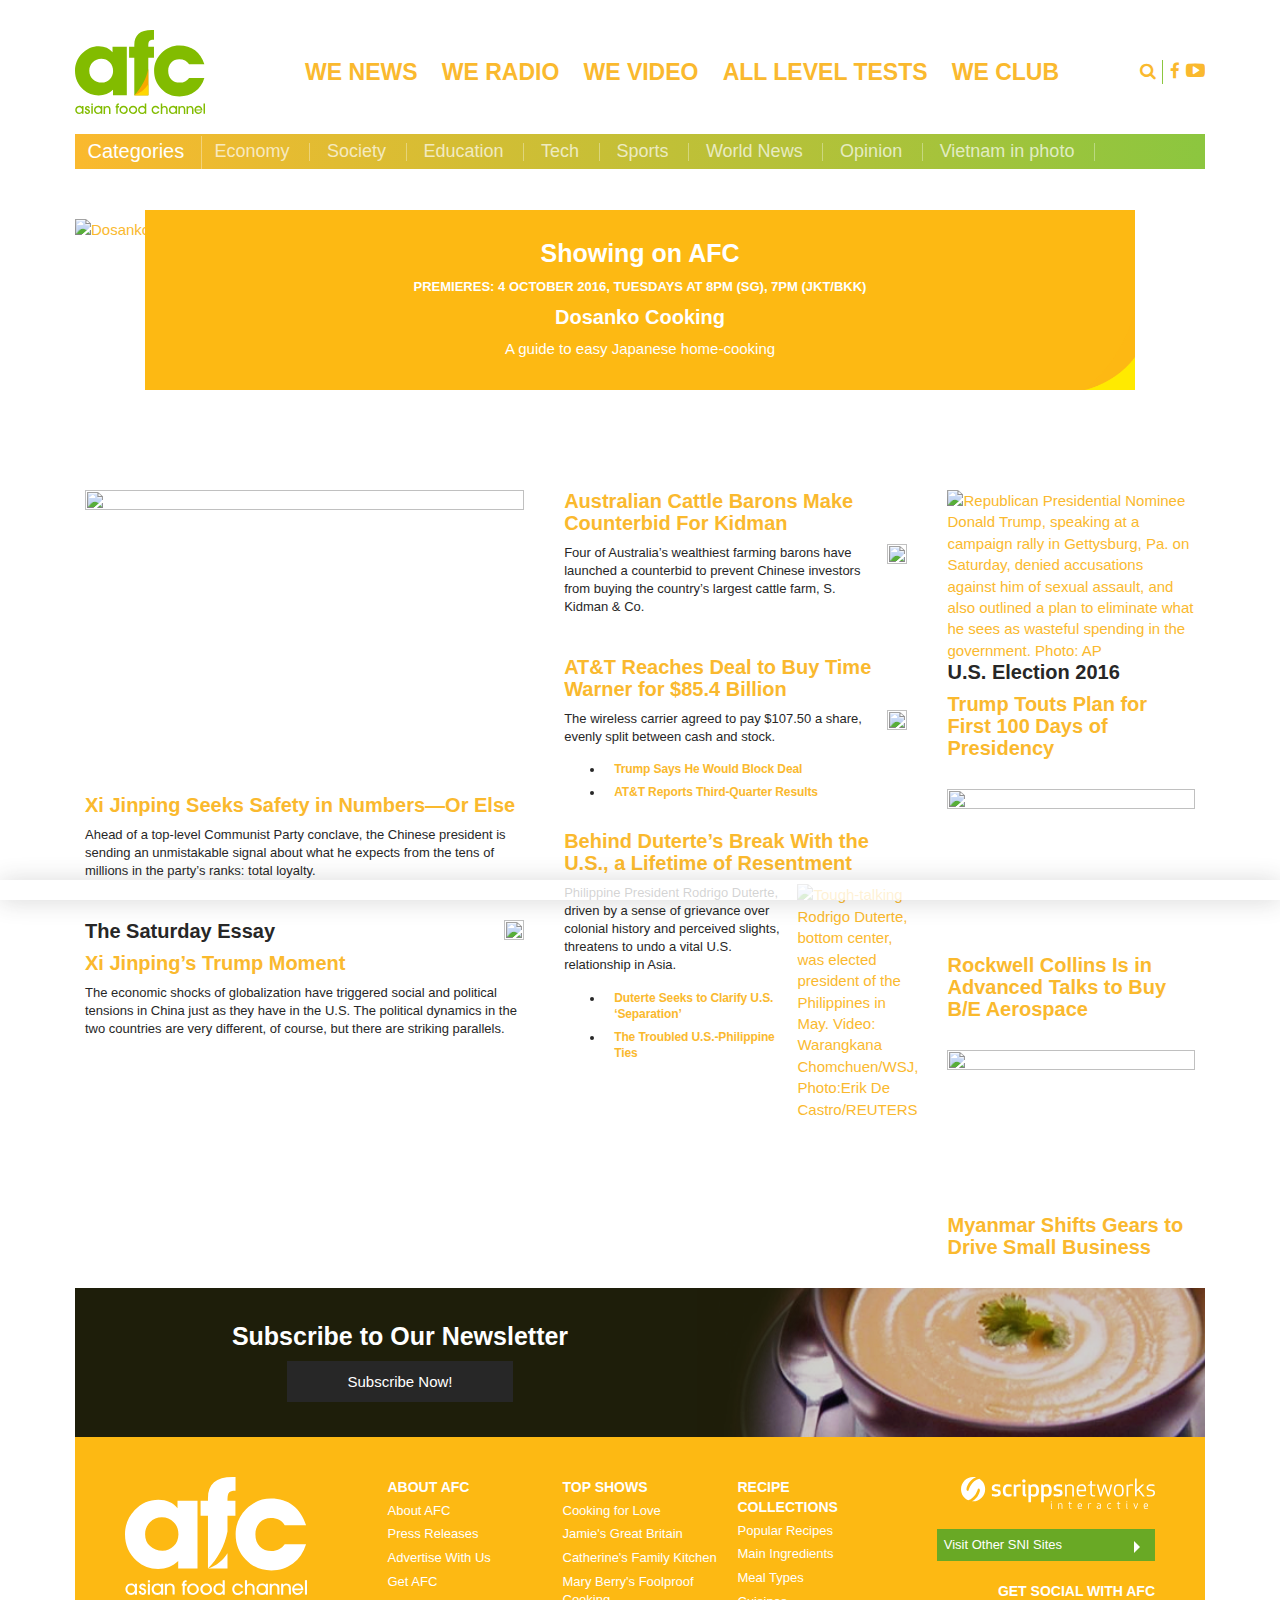
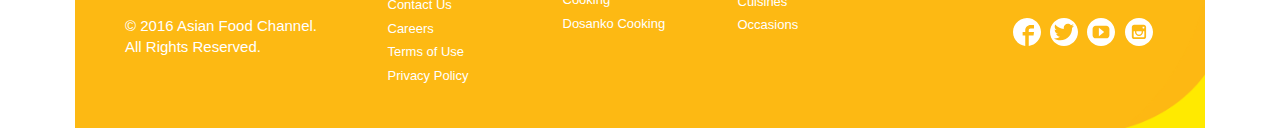
==== news.html @ f84f8cd7 "init" ====
<!DOCTYPE html>
<html lang="en">

<head>
	<meta charset="utf-8">
	<meta http-equiv="X-UA-Compatible" content="IE=edge">
	<meta name="viewport" content="width=device-width, initial-scale=1">
	<meta http-equiv="content-type" content="text/html; charset=UTF-8" />
	<title>Welcome to Asian Food Channel</title>
	<meta name="description" content="The Asian Food Channel (AFC) is the premier and leading food and lifestyle broadcaster based in the heart of Asia. As the first food TV channel to broadcast pan-regionally in Asia, AFC provides a healthy mix of both Eastern and Western content in a variety of formats all day!" />
	<meta name="generator" content="concrete5 - 5.7.5.2" />
	<script type="text/javascript">
	var CCM_DISPATCHER_FILENAME = '/index.php';
	var CCM_CID = 1;
	var CCM_EDIT_MODE = false;
	var CCM_ARRANGE_MODE = false;
	var CCM_IMAGE_PATH = "/concrete/images";
	var CCM_TOOLS_PATH = "/index.php/tools/required";
	var CCM_APPLICATION_URL = "http://www.asianfoodchannel.com";
	var CCM_REL = "";
	</script>
	<link rel="shortcut icon" href="http://www.asianfoodchannel.com/application/files/6114/4522/8223/afc-128x1282x.png" type="image/x-icon" />
	<link rel="icon" href="http://www.asianfoodchannel.com/application/files/6114/4522/8223/afc-128x1282x.png" type="image/x-icon" />
	<link rel="apple-touch-icon" href="http://www.asianfoodchannel.com/application/files/6114/4522/8223/afc-128x1282x.png" />
	<meta name="msapplication-TileImage" content="http://www.asianfoodchannel.com/application/files/2714/4522/8261/afc-128x128.png" />
	<meta property="og:title" content="Welcome to Asian Food Channel" />
	<meta property="og:site_name" content="Asian Food Channel" />
	<meta property="og:image" content="http://www.asianfoodchannel.com/application/files/2414/4617/8969/afc-collage.jpg" />
	<meta property="og:image:width" content="1800" />
	<meta property="og:image:height" content="1005" />
	<meta property="og:url" content="http://www.asianfoodchannel.com" />
	<meta property="og:description" content="The Asian Food Channel (AFC) is the premier and leading food and lifestyle broadcaster based in the heart of Asia. As the first food TV channel to broadcast pan-regionally in Asia, AFC provides a healthy mix of both Eastern and Western content in a variety of formats all day!" />
	<meta property="og:locale" content="en_US" />
	<meta property="og:type" content="website" />
	<meta name="twitter:card" content="summary_large_image" />
	<meta name="twitter:site" content="@AsianFoodCh" />
	<meta name="twitter:title" content="Welcome to Asian Food Channel" />
	<meta name="twitter:description" content="The Asian Food Channel (AFC) is the premier and leading food and lifestyle broadcaster based in the heart of Asia. As the first food TV channel to broadcast pan-regionally in Asia, AFC provides a healthy mix of both Eastern and Western content in a variety of formats all day!" />
	<meta name="twitter:image" content="http://www.asianfoodchannel.com/application/files/2414/4617/8969/afc-collage.jpg" />
	<link href="css/font-awesome.min.css" rel="stylesheet" type="text/css" media="all">
	<script type="text/javascript" src="js/jquery.js"></script>
	<!--[if lt IE 9]><script type="text/javascript" src="/concrete/js/ie/html5-shiv.js"></script><![endif]-->
	<!--[if lt IE 9]><script type="text/javascript" src="/concrete/js/ie/respond.js"></script><![endif]-->
	
	<link href="css/bootstrap.min.css" rel="stylesheet">
	<link href="css/main.css" media="screen" rel="stylesheet">
	<link href="css/media.css" media="screen" rel="stylesheet">
	<!--
<link href="/application/themes/afc_fresh/css/print.css" media="print" rel="stylesheet">
-->
	<link href="css/jquery.mCustomScrollbar.min.css" rel="stylesheet">
	<link type="text/css" rel="stylesheet" href="css/font-face.css" />
	<link rel="alternate" type="application/rss+xml" title="Shows on Asian Food Channel" href="http://www.asianfoodchannel.com/feeds/shows" />
	<link rel="alternate" type="application/rss+xml" title="Chefs/Hosts on Asian Food Channel" href="http://www.asianfoodchannel.com/feeds/chefs" />
	<link rel="alternate" type="application/rss+xml" title="Latest Videos on Asian Food Channel" href="http://www.asianfoodchannel.com/feeds/videos" />
	<link rel="alternate" type="application/rss+xml" title="Popular Recipes on Asian Food Channel" href="http://www.asianfoodchannel.com/feeds/recipes" />
	<script>
	document.createElement("picture");
	</script>
	<script src="js/picturefill.min.js" async></script>
	<!--[if lt IE 9]>
<script src="https://oss.maxcdn.com/html5shiv/3.7.2/html5shiv.min.js"></script>
<script src="https://oss.maxcdn.com/respond/1.4.2/respond.min.js"></script>
<![endif]-->
</head>

<body class="">
	<div class="ccm-page page-template-home">
		<header class="afc-header">
			<nav class="afc-menu">
				<div class="search-mobile"> <a href="#" data-toggle="modal" data-target="#myModal"><i class="fa fa-search visible-xs-block visible-sm-block"></i></a> </div>
				<div class="logo float-position">
					<a href="home.html"><img src="img/afc-logo.svg" class="img-responsive" alt="Asian Food Channel">
					</a>
				</div>
				<div class="nav-icon"> <span></span> <span></span> <span></span> <span></span> </div>
				<ul class="afc-menu-items">
					<li> <a href="news.html" class="">WE News</a> </li>
					<li> <a href="http://www.asianfoodchannel.com/chefs" class="">WE Radio</a> </li>
					<li> <a href="http://www.asianfoodchannel.com/recipes" class="">WE Video</a> </li>
					<li> <a href="http://www.asianfoodchannel.com/tv-guide" class="">All Level Tests</a> </li>
					<li> <a href="http://www.asianfoodchannel.com/videos" class="">WE Club</a> </li>
					<li>
						<ul class="afc-menu-social">
							<li class="hidden-xs hidden-sm"> <a href="#" data-toggle="modal" data-target="#myModal" data-track-event-category="Search" data-track-event-action="Open" data-track-event-label="Home"><i class="fa fa-search"></i></a> </li>
							<li> <a href="https://www.facebook.com/AsianFoodChannel" target="_blank" data-track-event-category="Social" data-track-event-action="Click" data-track-event-label="AFC Facebook"><i class="fa fa-facebook"></i></a>
							</li>
							<li> <a href="http://www.youtube.com/user/asianfoodchannel/" target="_blank" data-track-event-category="Social" data-track-event-action="Click" data-track-event-label="AFC YouTube"><i class="fa fa-youtube-play"></i></a> </li>
						</ul>
					</li>
				</ul>
			</nav>
		</header>

		<section class="container site-content">
			<div class="home__markets-bar">
	<div class="markets-bar" data-tracker-events="click">
		<div class="markets-bar-title"> <span>Categories</span> </div>
		<div class="markets-bar-marquee">
			<div class="markets-bar-collection">
				<div class="markets-bar-item">
					<div class="markets-bar-story">
						<a class="markets-bar-item__link" href="http://www.bloomberg.com/news/articles/2016-10-24/asia-stocks-drop-after-best-weekly-gain-in-month-before-earnings"> <span class="markets-bar-item__headline">Economy</span> </a>
					</div>
				</div>
				<div class="markets-bar-item">
					<div class="markets-bar-story">
						<a class="markets-bar-item__link" href="http://www.bloomberg.com/news/articles/2016-10-24/euro-near-seven-month-low-versus-dollar-on-policy-divergence-bet"> <span class="markets-bar-item__headline">Society</span> </a>
					</div>
				</div>
				<div class="markets-bar-item">
					<div class="markets-bar-story">
						<a class="markets-bar-item__link" href="http://www.bloomberg.com/news/articles/2016-10-23/oil-holds-above-50-as-iraq-signals-break-from-opec-output-plan"> <span class="markets-bar-item__headline">Education</span> </a>
					</div>
				</div>
				<div class="markets-bar-item">
					<div class="markets-bar-story">
						<a class="markets-bar-item__link" href="http://www.bloomberg.com/news/articles/2016-10-23/saudi-stocks-advance-third-day-to-lead-most-gulf-markets-higher"> <span class="markets-bar-item__headline">Tech</span> </a>
					</div>
				</div>
				<div class="markets-bar-item">
					<div class="markets-bar-story">
						<a class="markets-bar-item__link" href="http://www.bloomberg.com/news/articles/2016-10-21/global-yield-curves-flatten-as-bofa-says-wager-on-more-to-come"> <span class="markets-bar-item__headline">Sports</span> </a>
					</div>
				</div>
				<div class="markets-bar-item">
					<div class="markets-bar-story">
						<a class="markets-bar-item__link" href="http://www.bloomberg.com/news/articles/2016-10-21/canada-stocks-rise-for-fifth-day-as-energy-rally-persists"> <span class="markets-bar-item__headline">World News</span> </a>
					</div>
				</div>
				<div class="markets-bar-item">
					<div class="markets-bar-story">
						<a class="markets-bar-item__link" href="http://www.bloomberg.com/news/articles/2016-10-21/brazil-real-joins-emerging-market-slide-as-traders-look-to-fed"> <span class="markets-bar-item__headline">Opinion</span> </a>
					</div>
				</div>
				<div class="markets-bar-item">
					<div class="markets-bar-story">
						<a class="markets-bar-item__link" href="http://www.bloomberg.com/news/articles/2016-10-24/asia-stocks-drop-after-best-weekly-gain-in-month-before-earnings"> <span class="markets-bar-item__headline">Vietnam in photo</span> </a>
					</div>
				</div>
			</div>
		</div>
	</div>
</div>
			<section class="hero spacer">
		        <div class="row">
		            <div class="col-xs-12">
		                <div class="hero-img ">
		                    <a href="/shows/dosanko-cooking">
		                        <picture>
			                        <!--[if IE 9]><video style='display: none;'><![endif]-->
			                        <source srcset="http://www.asianfoodchannel.com/application/files/thumbnails/hero_large/4214/7513/0304/tn-shows-dosaniko-cooking.jpg" media="(min-width: 1200px)" class="img-responsive" alt="Dosanko Cooking">
			                        <source srcset="http://www.asianfoodchannel.com/application/files/thumbnails/hero_medium/4214/7513/0304/tn-shows-dosaniko-cooking.jpg" media="(min-width: 768px)" class="img-responsive" alt="Dosanko Cooking">
			                        <source srcset="http://www.asianfoodchannel.com/application/files/thumbnails/hero_small/4214/7513/0304/tn-shows-dosaniko-cooking.jpg" class="img-responsive" alt="Dosanko Cooking">
			                        <!--[if IE 9]></video><![endif]-->
		                        	<img src="http://www.asianfoodchannel.com/application/files/thumbnails/hero_small/4214/7513/0304/tn-shows-dosaniko-cooking.jpg" alt="Dosanko Cooking" class="img-responsive">
		                        </picture>
		                    </a>
		                </div>
		            </div>
		            <div class="col-xs-12 hero-desc">
		                <a href="/shows/dosanko-cooking">
		                    <div class="hero-box tn-content">
		                        <h1>Showing on AFC</h1>
		                        <p class="subtitle">Premieres: 4 October 2016, Tuesdays at 8pm (SG), 7pm (JKT/BKK)</p>
		                        <p class="title">Dosanko Cooking</p>
		                        <p class="short-desc">A guide to easy Japanese home-cooking</p>
		                    </div>
		                </a>
		            </div>
		        </div>
		    </section>

			<!-- From Wall Street News -->
			<section class="wsj-list lead-story space-bottom">
				<div class="cb-row row">
					<div class="cb-col border-right col-md-5 col-sm-6 col-xs-12">
						<div class="wsj-card clearfix media-first no-flow no-subhed">
							<div class="right wsj-card-feature full wsj-card-media Image">
								<div class="wsj-image wsj-card-media-item" itemscope="" itemtype="http://schema.org/ImageObject">
									<meta itemprop="contentUrl" content="https://si.wsj.net/public/resources/images/BN-QK217_1023cp_E_20161023053907.jpg">
									<meta itemprop="caption description">
									<div class="ResponsiveMedia dj-sg">
										<a class="wsj-image-link responsive-media-child" href="http://www.wsj.com/articles/chinas-xi-jinping-seeks-safety-in-numbersor-else-1477218068"><img class="wsj-img-content" width="359" height="239" src="https://si.wsj.net/public/resources/images/BN-QK217_1023cp_E_20161023053907.jpg">
										</a>
									</div>
								</div>
							</div>
							<div class="wsj-card-body clearfix no-flow">
								<h3 class="wsj-headline dj-sg wsj-card-feature heading-1 locked" itemprop="name"><a class="wsj-headline-link" href="http://www.wsj.com/articles/chinas-xi-jinping-seeks-safety-in-numbersor-else-1477218068">Xi Jinping Seeks Safety in Numbers—Or Else</a></h3>
								<p class="wsj-summary dj-sg wsj-card-feature" itemprop="description"><span>Ahead of a top-level Communist Party conclave, the Chinese president is sending an unmistakable signal about what he expects from the tens of millions in the party’s ranks: total loyalty.</span>
								</p>
							</div>
						</div>
						<div class="wsj-card clearfix media-first media-flow no-subhed">
							<div class="right wsj-card-feature wsj-card-media Image" style="max-width:110px;">
								<div class="wsj-image wsj-card-media-item" itemscope="" itemtype="http://schema.org/ImageObject">
									<meta itemprop="contentUrl" content="https://si.wsj.net/public/resources/images/BN-QJ465_donggu_Z120_20161020135846.jpg">
									<meta itemprop="caption description">
									<div class="ResponsiveMedia dj-sg bottomInView topInView">
										<a class="wsj-image-link responsive-media-child" href="http://www.wsj.com/articles/xi-jinpings-trump-moment-1477056486"><img class="wsj-img-content" width="120" height="80" src="https://si.wsj.net/public/resources/images/BN-QJ465_donggu_Z120_20161020135846.jpg">
										</a>
									</div>
								</div>
							</div>
							<div class="wsj-card-body clearfix">
								<h4 class="wsj-flashline dj-sg wsj-card-feature page_one" itemprop="articleSection">The Saturday Essay</h4>
								<h3 class="wsj-headline dj-sg wsj-card-feature heading-3 unlocked" itemprop="name"><a class="wsj-headline-link" href="http://www.wsj.com/articles/xi-jinpings-trump-moment-1477056486">Xi Jinping’s Trump Moment</a></h3>
								<p class="wsj-summary dj-sg wsj-card-feature" itemprop="description"><span>The economic shocks of globalization have triggered social and political tensions in China just as they have in the U.S. The political dynamics in the two countries are very different, of course, but there are striking parallels.</span><span class="spacer"> </span><span class="stats"></span>
								</p>
							</div>
						</div>
					</div>
					<div class="cb-col border-right col-md-4 col-sm-6 col-xs-12">
						<div class="wsj-card clearfix media-not-first media-flow no-subhed">
							<h3 class="wsj-headline dj-sg wsj-card-feature heading-3 unlocked" itemprop="name"><a class="wsj-headline-link" href="http://www.wsj.com/articles/australian-cattle-barons-make-counterbid-for-kidman-1477209591">Australian Cattle Barons Make Counterbid For Kidman</a></h3>
							<div class="right wsj-card-feature wsj-card-media Image" style="max-width:110px;">
								<div class="wsj-image wsj-card-media-item" itemscope="" itemtype="http://schema.org/ImageObject">
									<meta itemprop="contentUrl" content="https://si.wsj.net/public/resources/images/BN-QK215_1023au_Z120_20161023035206.jpg">
									<meta itemprop="caption description">
									<div class="ResponsiveMedia dj-sg">
										<a class="wsj-image-link responsive-media-child" href="http://www.wsj.com/articles/australian-cattle-barons-make-counterbid-for-kidman-1477209591"><img class="wsj-img-content" width="120" height="80" src="https://si.wsj.net/public/resources/images/BN-QK215_1023au_Z120_20161023035206.jpg">
										</a>
									</div>
								</div>
							</div>
							<div class="wsj-card-body clearfix">
								<p class="wsj-summary dj-sg wsj-card-feature" itemprop="description"><span>Four of Australia’s wealthiest farming barons have launched a counterbid to prevent Chinese investors from buying the country’s largest cattle farm, S. Kidman &amp; Co.</span>
								</p>
							</div>
						</div>
						<div class="wsj-card clearfix media-not-first media-flow no-subhed">
							<h3 class="wsj-headline dj-sg wsj-card-feature heading-3 unlocked" itemprop="name"><a class="wsj-headline-link" href="http://www.wsj.com/articles/at-t-reaches-deal-to-buy-time-warner-for-more-than-80-billion-1477157084">AT&amp;T Reaches Deal to Buy Time Warner for $85.4 Billion</a></h3>
							<div class="right wsj-card-feature wsj-card-media Image" style="max-width:110px;">
								<div class="wsj-image wsj-card-media-item" itemscope="" itemtype="http://schema.org/ImageObject">
									<meta itemprop="contentUrl" content="https://si.wsj.net/public/resources/images/BN-QK128_APPLET_Z120_20161021180155.jpg">
									<meta itemprop="caption description">
									<div class="ResponsiveMedia dj-sg">
										<a class="wsj-image-link responsive-media-child" href="http://www.wsj.com/articles/at-t-reaches-deal-to-buy-time-warner-for-more-than-80-billion-1477157084"><img class="wsj-img-content" width="120" height="80" src="https://si.wsj.net/public/resources/images/BN-QK128_APPLET_Z120_20161021180155.jpg">
										</a>
									</div>
								</div>
							</div>
							<div class="wsj-card-body clearfix">
								<p class="wsj-summary dj-sg wsj-card-feature" itemprop="description"><span>The wireless carrier agreed to pay $107.50 a share, evenly split between cash and stock.</span><span class="spacer"> </span><span class="stats"></span>
								</p>
								<ul class="wsj-bullets dj-sg wsj-card-feature" itemprop="articleSection">
									<li class="wsj-bullet-item icon none"><span> </span><a href="http://www.wsj.com/articles/trump-says-he-would-block-at-t-time-warner-deal-1477162214?tesla=y" target=""><span> </span><strong class="tag-strong"><span>Trump Says He Would Block Deal</span></strong><span> </span></a><span> </span>
									</li>
									<li class="wsj-bullet-item icon none"><span> </span><strong class="tag-strong"><span> </span><a href="http://www.wsj.com/articles/at-t-reports-drop-in-wireless-phone-customers-1477189411" target=""><span>AT&amp;T Reports Third-Quarter Results</span></a><span> </span></strong><span> </span>
									</li>
								</ul>
							</div>
						</div>
						<div class="wsj-card clearfix media-not-first media-flow no-subhed">
							<h3 class="wsj-headline dj-sg wsj-card-feature heading-3 unlocked" itemprop="name"><a class="wsj-headline-link" href="http://www.wsj.com/articles/behind-philippine-leaders-break-with-the-u-s-a-lifetime-of-resentment-1477061118">Behind Duterte’s Break With the U.S., a Lifetime of Resentment</a></h3>
							<div class="right wsj-card-feature wsj-card-media Video" style="max-width:110px;">
								<div class="wsj-image wsj-card-media-item" itemscope="" itemtype="http://schema.org/ImageObject">
									<meta itemprop="contentUrl" content="http://m.wsj.net/video/20161021/102116duterte1/102116duterte1_115x65.jpg">
									<meta itemprop="caption description" content="Tough-talking Rodrigo Duterte, bottom center, was elected president of the Philippines in May. Video: Warangkana Chomchuen/WSJ, Photo:Erik De Castro/REUTERS">
									<div class="ResponsiveMedia dj-sg bottomInView topInView">
										<a class="wsj-image-link responsive-media-child" href="http://www.wsj.com/articles/behind-philippine-leaders-break-with-the-u-s-a-lifetime-of-resentment-1477061118"><img class="wsj-img-content" width="115" height="65" src="http://m.wsj.net/video/20161021/102116duterte1/102116duterte1_115x65.jpg" alt="Tough-talking Rodrigo Duterte, bottom center, was elected president of the Philippines in May. Video: Warangkana Chomchuen/WSJ, Photo:Erik De Castro/REUTERS">
										</a>
									</div>
								</div>
							</div>
							<div class="wsj-card-body clearfix">
								<p class="wsj-summary dj-sg wsj-card-feature" itemprop="description"><span>Philippine President Rodrigo Duterte, driven by a sense of grievance over colonial history and perceived slights, threatens to undo a vital U.S. relationship in Asia.</span><span class="spacer"> </span><span class="stats"></span>
								</p>
								<ul class="wsj-bullets dj-sg wsj-card-feature" itemprop="articleSection">
									<li class="wsj-bullet-item icon none"><span> </span><a href="http://www.wsj.com/articles/philippine-leaders-call-for-separation-from-u-s-sows-confusion-1477053639" target=""><span> </span><strong class="tag-strong"><span>Duterte Seeks to Clarify U.S. ‘Separation’</span></strong><span> </span></a><span> </span>
									</li>
									<li class="wsj-bullet-item icon none"><span> </span><strong class="tag-strong"><span> </span><a href="http://www.wsj.com/articles/the-fraught-ties-between-the-u-s-and-the-philippines-a-timeline-1477082767?tesla=y" target=""><span>The Troubled U.S.-Philippine Ties</span></a><span> </span></strong><span> </span>
									</li>
								</ul>
							</div>
						</div>
					</div>
					<div class="cb-col col-md-3 col-sm-12 col-xs-12">
						<div class="row">
							<div class="wsj-card clearfix media-first no-flow no-summary no-subhed col-md-12 col-sm-4 col-xs-12">
								<div class="row">
									<div class="wsj-card-feature wsj-card-media Video col-xs-6 col-sm-12">
										<div class="wsj-image wsj-card-media-item" itemscope="" itemtype="http://schema.org/ImageObject">
											<meta itemprop="contentUrl" content="http://m.wsj.net/video/20161022/102216trump/102216trump_640x360.jpg">
											<meta itemprop="caption description" content="Republican Presidential Nominee Donald Trump, speaking at a campaign rally in Gettysburg, Pa. on Saturday, denied accusations against him of sexual assault, and also outlined a plan to eliminate what he sees as wasteful spending in the government. Photo: AP">
											<div class="ResponsiveMedia dj-sg">
												<a class="wsj-image-link responsive-media-child" href="http://www.wsj.com/articles/trump-touts-first-100-days-plan-for-presidency-1477157650"><img class="wsj-img-content" width="640" height="360" src="http://m.wsj.net/video/20161022/102216trump/102216trump_640x360.jpg" alt="Republican Presidential Nominee Donald Trump, speaking at a campaign rally in Gettysburg, Pa. on Saturday, denied accusations against him of sexual assault, and also outlined a plan to eliminate what he sees as wasteful spending in the government. Photo: AP">
												</a>
											</div>
										</div>
									</div>
									<div class="wsj-card-body clearfix no-flow col-xs-6 col-sm-12">
										<h4 class="wsj-flashline dj-sg wsj-card-feature politics" itemprop="articleSection">U.S. Election 2016</h4>
										<h3 class="wsj-headline dj-sg wsj-card-feature heading-4 locked" itemprop="name"><a class="wsj-headline-link" href="http://www.wsj.com/articles/trump-touts-first-100-days-plan-for-presidency-1477157650">Trump Touts Plan for First 100 Days of Presidency</a></h3>
									</div>
								</div>
							</div>
							<div class="wsj-card clearfix media-first no-flow no-summary no-subhed col-md-12 col-sm-4 col-xs-12">
								<div class="row">
									<div class="wsj-card-feature wsj-card-media Image col-xs-6 col-sm-12">
										<div class="wsj-image wsj-card-media-item" itemscope="" itemtype="http://schema.org/ImageObject">
											<meta itemprop="contentUrl" content="https://si.wsj.net/public/resources/images/BN-QK207_1022ro_D_20161022201502.jpg">
											<meta itemprop="caption description">
											<div class="ResponsiveMedia dj-sg">
												<a class="wsj-image-link responsive-media-child" href="http://www.wsj.com/articles/rockwell-collins-in-advanced-talks-to-buy-b-e-aerospace-1477182914"><img class="wsj-img-content" width="262" height="174" src="https://si.wsj.net/public/resources/images/BN-QK207_1022ro_D_20161022201502.jpg">
												</a>
											</div>
										</div>
									</div>
									<div class="wsj-card-body clearfix no-flow col-xs-6 col-sm-12">
										<h3 class="wsj-headline dj-sg wsj-card-feature heading-4 unlocked" itemprop="name"><a class="wsj-headline-link" href="http://www.wsj.com/articles/rockwell-collins-in-advanced-talks-to-buy-b-e-aerospace-1477182914">Rockwell Collins Is in Advanced Talks to Buy B/E Aerospace</a></h3>
									</div>
								</div>
							</div>
							<div class="wsj-card clearfix media-first no-flow no-summary no-subhed col-md-12 col-sm-4 col-xs-12">
								<div class="row">
									<div class="wsj-card-feature wsj-card-media Image col-xs-6 col-sm-12">
										<div class="wsj-image wsj-card-media-item" itemscope="" itemtype="http://schema.org/ImageObject">
											<meta itemprop="contentUrl" content="https://si.wsj.net/public/resources/images/BN-QK173_myanec_D_20161022070618.jpg">
											<meta itemprop="caption description">
											<div class="ResponsiveMedia dj-sg bottomInView topInView">
												<a class="wsj-image-link responsive-media-child" href="http://www.wsj.com/articles/myanmar-shifts-gears-to-drive-growth-in-small-business-1477137691"><img class="wsj-img-content" width="262" height="174" src="https://si.wsj.net/public/resources/images/BN-QK173_myanec_D_20161022070618.jpg">
												</a>
											</div>
										</div>
									</div>
									<div class="wsj-card-body clearfix no-flow col-xs-6 col-sm-12">
										<h3 class="wsj-headline dj-sg wsj-card-feature heading-4 locked" itemprop="name"><a class="wsj-headline-link" href="http://www.wsj.com/articles/myanmar-shifts-gears-to-drive-growth-in-small-business-1477137691">Myanmar Shifts Gears to Drive Small Business</a></h3>
									</div>
								</div>
							</div>
						</div>
					</div>
				</div>
			</section>

			<div class="clearfix"></div>

			<section class="site-footer">
				<div class="leader">
					<div id="HTMLBlock1163" class="HTMLBlock">
						<!-- /167226088/AFC_Footer_Leaderboard -->
						<div align="center">
							<div id="div-gpt-ad-1444810196626-0">
							</div>
						</div>
					</div>
				</div>
				<div class="newsletter">
					<a href="http://www.asianfoodchannel.com/newsletter">
						<div class="newsletter-content text-center">
							<h1>Subscribe to Our Newsletter</h1>
							<p class="box-link-newsletter">Subscribe Now!</p>
						</div>
					</a>
				</div>
				<div class="footer-box">
					<div class="row">
						<div class="col-xs-12 col-sm-6 col-md-3 afc-logo-mobile">
							<a href="http://www.asianfoodchannel.com/"><img src="img/afc-logo-white.svg" class="logo-resize">
							</a>
							<p class="hidden-xs hidden-sm">© 2016 Asian Food Channel.
								<br/>All Rights Reserved.</p>
						</div>
						<div class="col-xs-12 col-sm-6 col-md-3 col-md-push-6 text-right hidden-xs"> <img src="img/sni-logo-white.svg" class="sni-logo-resize">
							<div id="dd" class="wrapper-dropdown pull-right" tabindex="1">Visit Other SNI Sites
								<ul class="dropdown">
									<li><a href="http://www.foodnetworkasia.com" target="_blank">Food Network Asia</a>
									</li>
									<li><a href="http://www.hgtv.asia" target="_blank">HGTV Asia</a>
									</li>
									<li><a href="http://www.travelchanneltv.asia" target="_blank">Travel Channel Asia</a>
									</li>
								</ul>
							</div>
							<div class="clearfix"></div>
							<div class="get-social hidden-xs hidden-sm">
								<p class="title">Get Social With AFC</p>
								<ul class="afc-footer-social">
									<li>
										<a href="https://www.facebook.com/AsianFoodChannel" target="_blank"><img src="img/facebook.svg" alt="Facebook" class="social-icon">
										</a>
									</li>
									<li>
										<a href="https://twitter.com/AsianFoodCh" target="_blank"><img src="img/twitter.svg" alt="Twitter" class="social-icon">
										</a>
									</li>
									<li>
										<a href="http://www.youtube.com/user/asianfoodchannel/" target="_blank"><img src="img/youtube.svg" alt="YouTube" class="social-icon">
										</a>
									</li>
									<li>
										<a href="http://instagram.com/asianfoodchannel" target="_blank"><img src="img/instagram.svg" alt="Instagram" class="social-icon">
										</a>
									</li>
								</ul>
							</div>
						</div>
						<div class="col-xs-12 col-sm-12 col-md-6 col-md-pull-3 hidden-xs hidden-sm">
							<div class="row sitemap">
								<div class="col-xs-12 col-sm-4">
									<ul>
										<li class="title">About AFC</li>
										<li><a href="http://www.asianfoodchannel.com/about-us">About AFC</a>
										</li>
										<li><a href="http://www.asianfoodchannel.com/press-releases">Press Releases</a>
										</li>
										<li><a href="http://www.asianfoodchannel.com/advertise-with-us">Advertise With Us</a>
										</li>
										<li><a href="http://www.asianfoodchannel.com/get-afc">Get AFC</a>
										</li>
										<li><a href="http://www.asianfoodchannel.com/contact-us">Contact Us</a>
										</li>
										<li><a href="http://www.asianfoodchannel.com/careers">Careers</a>
										</li>
										<li><a href="http://www.asianfoodchannel.com/terms-of-use">Terms of Use</a>
										</li>
										<li><a href="http://www.asianfoodchannel.com/privacy-policy">Privacy Policy</a>
										</li>
									</ul>
								</div>
								<div class="col-xs-12 col-sm-4">
									<ul>
										<li class="title">Top Shows</li>
										<li> <a href="/shows/cooking-for-love">Cooking for Love</a> </li>
										<li> <a href="/shows/jamies-great-britain">Jamie's Great Britain</a> </li>
										<li> <a href="/shows/catherines-family-kitchen">Catherine's Family Kitchen</a> </li>
										<li> <a href="/shows/mary-berrys-foolproof-cooking">Mary Berry's Foolproof Cooking</a> </li>
										<li> <a href="/shows/dosanko-cooking">Dosanko Cooking</a> </li>
									</ul>
								</div>
								<div class="col-xs-12 col-sm-4">
									<ul>
										<li class="title">Recipe Collections</li>
										<li> <a href="/recipes/collections/popular">Popular Recipes</a> </li>
										<li> <a href="/recipes/collections/ingredients">Main Ingredients</a> </li>
										<li> <a href="/recipes/collections/courses">Meal Types</a> </li>
										<li> <a href="/recipes/collections/cuisines">Cuisines</a> </li>
										<li> <a href="/recipes/collections/occasions">Occasions</a> </li>
									</ul>
								</div>
							</div>
						</div>
					</div>
					<!-- Footer Content Tablet Mobile -->
					<div class="row visible-xs-block visible-sm-block">
						<div class="col-xs-12 text-center mobile"> <a href="http://www.asianfoodchannel.com/about-us">About AFC</a> | <a href="http://www.asianfoodchannel.com/press-releases">Press Releases</a> | <a href="http://www.asianfoodchannel.com/advertise-with-us">Advertise With Us</a> | <a href="http://www.asianfoodchannel.com/get-afc">Get AFC</a> | <a href="http://www.asianfoodchannel.com/contact-us">Contact Us</a> | <a href="http://www.asianfoodchannel.com/careers">Careers</a> | <a href="http://www.asianfoodchannel.com/terms-of-use">Terms of Use</a> | <a href="http://www.asianfoodchannel.com/privacy-policy">Privacy Policy</a> </div>
						<div class="col-xs-12 text-center hidden-sm"> <img src="img/sni-logo-white.svg" class="sni-logo-resize">
							<div id="ddd" class="wrapper-dropdown" tabindex="1">Visit Other SNI Sites
								<ul class="dropdown">
									<li><a href="http://www.foodnetworkasia.com" target="_blank">Food Network Asia</a>
									</li>
									<li><a href="http://www.hgtv.asia" target="_blank">HGTV Asia</a>
									</li>
									<li><a href="http://www.travelchanneltv.asia" target="_blank">Travel Channel Asia</a>
									</li>
								</ul>
							</div>
						</div>
						<div class="col-xs-12 text-center">
							<div class="get-social tablet">
								<p class="title">Get Social With AFC</p>
								<ul class="afc-footer-social">
									<li>
										<a href="https://www.facebook.com/AsianFoodChannel" target="_blank"><img src="img/facebook.svg" alt="Facebook" class="social-icon">
										</a>
									</li>
									<li>
										<a href="https://twitter.com/AsianFoodCh" target="_blank"><img src="img/twitter.svg" alt="Twitter" class="social-icon">
										</a>
									</li>
									<li>
										<a href="http://www.youtube.com/user/asianfoodchannel/" target="_blank"><img src="img/youtube.svg" alt="YouTube" class="social-icon">
										</a>
									</li>
									<li>
										<a href="http://instagram.com/asianfoodchannel" target="_blank"><img src="img/instagram.svg" alt="Instagram" class="social-icon">
										</a>
									</li>
								</ul>
							</div>
						</div>
						<div class="col-xs-12 text-center">
							<p class="tablet-copyright">© 2016 Asian Food Channel.
								<br/>All Rights Reserved.</p>
						</div>
					</div>
				</div>
			</section>
		</section>
		<section class="overlay-banner">
			<div id="HTMLBlock3272" class="HTMLBlock">
				<!-- /167226088/AFC_Leaderboard -->
				<div align="center">
					<div id="div-gpt-ad-1448260855874-0">
					</div>
				</div>
			</div>
		</section>
		<div class="modal modal-search fade" id="myModal" tabindex="-1" role="dialog" aria-labelledby="myModalLabel">
			<div class="modal-dialog modal-dialog-search" role="document">
				<div class="modal-content modal-content-search">
					<div class="modal-header modal-header-search">
						<button type="button" class="close close-search" data-dismiss="modal" aria-label="Close" data-track-event-category="Search" data-track-event-action="Close" data-track-event-label="Home"><span aria-hidden="true"><img src="img/cross.png" class="img-responsive"></span>
						</button>
					</div>
					<div class="modal-body">
						<form method="get" action="http://www.asianfoodchannel.com/search">
							<div class="form-group">
								<input type="text" name="q" class="form-control form-control-search" id="q" placeholder="Search for Shows, Recipes and more..." autocomplete="off"> </div>
							<button type="submit" class="btn btn-default modal-search-btn" data-track-event-category="Search" data-track-event-action="Submit" data-track-event-label="Home">Search</button>
						</form>
					</div>
				</div>
			</div>
		</div>
	</div>
	<script src="https://ajax.googleapis.com/ajax/libs/jquery/1.11.3/jquery.min.js"></script>
	<script type="text/javascript" src="js/jquery-ui.js"></script>
	<script src="js/jquery.touchSwipe.min.js"></script>
	<script src="js/jquery.mCustomScrollbar.concat.min.js"></script>
	<script src="js/bootstrap.min.js"></script>
	<script src="http://admin.brightcove.com/js/BrightcoveExperiences.js"></script>
	<script src="js/jquery.countdown360.js"></script>
	<script src="js/bootstrap-toolkit.js"></script>
	<script src="js/main.js"></script>
	<script src="js/app.js"></script>
</body>

</html>
---- css/main.css ----
@charset "utf-8";
/* CSS Document */

/* Bootstrap Add On for IE 10 in Windows 8 and Windows Phone 8 */
html {
	-webkit-font-smoothing: antialiased;
}
@-webkit-viewport {
width: device-width;
}
@-moz-viewport {
width: device-width;
}
@-ms-viewport {
width: device-width;
}
@-o-viewport {
width: device-width;
}
@viewport {
width: device-width;
}
/* Resetting Bootstrap */
.btn-default:hover {
    background-color: #8cc63f;
}
.ccm-page a:focus {
	outline: 0 !important;
}
.ccm-page input[type="file"]:focus, .ccm-page input[type="radio"]:focus, .ccm-page input[type="checkbox"]:focus {
	outline: none !important;
	-webkit-appearance: none !important;
	box-shadow: none !important;
}
.ccm-page textarea:focus, .ccm-page input:focus {
	outline: none !important;
	-webkit-appearance: none !important;
	box-shadow: none !important;
}
.ccm-page *:focus {
	outline: none !important;
	-webkit-appearance: none !important;
	box-shadow: none !important;
}
body {
	font-size: 13px;
}
p:last-child {
	margin-bottom: 0 !important;
}
.btn:focus, .btn:active:focus, .btn.active:focus {
	outline: 0;
}
.img-responsive {
	width: 100%;
}
h1, h2, h3, h4, h5, h6 {
	margin-top: 0;
	font-weight: 700;
}
.carousel-control-home, .carousel-control-guide {
	opacity: 1;
	text-shadow: none;
}
.carousel-control-home:hover, .carousel-control-guide:hover {
	opacity: 1;
}
.carousel-control-home.left, .carousel-control-home.right, .carousel-control-guide.left, .carousel-control-guide.right {
	background-image: none;
	-webkit-filter: none;
	filter: none;
	background-color: #fff !important;
	display: block;
	width: 20px;
	height: 35px;
	top: 44%;
}
.carousel-control-guide.left, .carousel-control-guide.right {
	background-color: #fdb913 !important;
	top: 0;
	height: 100%;
	padding: 0 11px;
}
.glyphicon-guide-left, .glyphicon-guide-right {
	color: #fff;
	margin-top: -12px !important;
}
.glyphicon-guide-left {
	left: 64% !important;
}
.glyphicon-guide-right {
	left: 14% !important;
}
.glyphicon-guide-left:before, .glyphicon-guide-right:before {
	font-size: 15px;
}
.glyphicon-guide-left:hover, .glyphicon-guide-right:hover {
	color: #fff;
}
.glyphicon-color {
	color: #fdb913;
}
.glyphicon-color:hover {
	color: #8cc63f;
}
.carousel-caption-home {
	width: 200px;
	display: block;
	padding: 10px;
	background-color: #fdb913;
	left: 20px;
	bottom: 10px;
	right: 0;
	text-align: left;
	text-shadow: none
}
.carousel-caption-home:after {
	content: " ";
	background: url(../img/afc-motif.png) no-repeat;
	background-size: 30px 60px;
	width: 30px;
	height: 60px;
	display: block;
	position: absolute;
	bottom: 0;
	right: 0;
}
.carousel-caption-home h1 {
	font-size: 18px;
	margin-top: 0;
	margin-bottom: 0;
}
.carousel-caption-home .show-date {
	text-transform: uppercase;
	font-weight: 700;
	font-size: 12px;
}
.pagination > li > a, .pagination > li > span {
	background-color: #fdb913;
	border: none;
	color: #fff;
	font-weight: 700;
	padding: 7px 12px;
}
.pagination > .active > a, .pagination > .active > span, .pagination > .active > a:hover, .pagination > .active > span:hover, .pagination > .active > a:focus, .pagination > .active > span:focus {
	border-color: transparent;
	background-color: #8cc63f
}
.pagination > li > a:hover, .pagination > li > span:hover, .pagination > li > a:focus, .pagination > li > span:focus {
	color: #fff;
	background-color: #fab92e;
}
/* thepixelage */

/* Generic */


.clearfix-xs {
	clear: both;
}
a, .btn {
	-webkit-transition: all 0.4s;
	transition: all 0.4s;
}
a:focus {
    color: #fdb913;
}
.row-alt {
	margin-left: 0;
	margin-right: 0;
}
.hide-m {
	display: none;
}
.spacer {
	margin-bottom: 40px;
}
.spacer-alt {
	margin-bottom: 20px;
}
.spacer-half {
	margin-bottom: 30px;
}
.spacer-right-content {
	margin-bottom: 30px;
}
.small-text {
	font-size: 17px;
	padding-left: 15px;
    /*font-size: 17px;
    display: block;
    margin-top: 10px;*/
}
.spacer-btn-more {
	margin-top: 20px;
}
.spacer-mobile {
	margin-bottom: 20px;
}
.spacer-video {
	padding-bottom: 40px;
	border-bottom: #ebebeb 4px solid;
	margin-bottom: 40px;
}
.videoplayer-spacer, .photolibrary-spacer {
	margin-bottom: 20px;
}
.xs-text-center {
	text-align: center;
}
.tn-content .title, .tn-content .title-alt {
	font-size: 17px;
	font-weight: 700;
	color: #fdb913;
	line-height: 20px;
}
.tn-content .title-alt {
	margin-bottom: 10px;
}
.title-alt {
	margin-bottom: 20px;
}
a:hover .title, a:hover .title-alt {
	color: #8cc63f;
}
.tn-content .subtitle {
	font-size: 11px;
	font-weight: 700;
	color: #272727;
	text-transform: uppercase;
}
.tn-content .short-desc {
	color: #272727;
}
.video-label, .join-contest-label, .search-label {
	position: relative;
}
.label-video, .label-join-contest, .label-search {
	position: absolute;
	bottom: 20px;
	right: 10px;
	border-radius: 0;
	padding: 10px;
	background-color: #fdb913;
	-webkit-transition: all 0.4s;
	transition: all 0.4s;
}
.label-join-contest {
	bottom: 10px;
	font-size: 18px;
	padding: 15px;
}
.label-search {
	bottom: 10px;
	font-size: 11px;
	padding: 5px;
    text-transform: uppercase;
}
a:hover .label-video, a.active .label-video, a:hover .label-join-contest, a:hover .label-search {
	background-color: #8cc63f;
}

.play-size:before {
	font-size: 15px;
}
a.active .play-size {
    display: none;
}
a .playing-now {
    display: none;
}
a.active .playing-now {
    display: block;
}
.box-banner-sizing {
	width: 290px;
}
.link-arrow:before {
	font-size: 12px;
}
.box-link, .box-link-newsletter, .box-email-recipe {
	padding: 10px 40px;
	background-color: #fdb913;
	color: #fff;
	font-size: 13px;
	text-decoration: none;
	display: inline-block;
}
.box-link-newsletter {
	background-color: #272727;
	padding: 10px 40px;
}
.box-email-recipe {
	background-color: #8cc63f;
	padding: 7px 10px;
	position: relative;
	font-weight: 700;
}
.yummly-placement {
	position: absolute;
	top: 42px;
	left: 136px;
}
.box-link:hover, box-link-newsletter {
	color: #FFF;
	background-color: #8cc63f;
	cursor: pointer;
	text-decoration: none !important;
}
.box-link:focus {
    color: #fff;
}
.card-list img {
	padding-bottom: 10px;
}
.card-list .subtitle {
	margin-bottom: 0;
}
.card-list .short-desc {
	margin-bottom: 20px !important;
}
.fb-listing4-title .card-list .short-desc {
    margin-top: -10px;
}
.search-style {
	height: 50px;
	font-size: 15px;
	border: none;
	box-shadow: none;
}
.search-btn {
	height: 50px;
	padding-left: 15px;
	padding-right: 15px;
}
.search-btn:hover {
    background-color: #8cc63f;
}
.fa-search-size:before {
	font-size: 20px;
}
/* Form Drop Down */
.dropdown-wrapper {
	margin: 60px 0 0 0;
 *zoom: 1;
	font-weight: 400;
}
.dropdown-wrapper:after {
	clear: both;
	content: "";
	display: table;
}
.wrapper-dropdown, .wrapper-dropdown-error, .wrapper-dropdown-content {
	position: relative;
	width: 70%;
	padding: 7px;
	margin: 0 auto;
	background: #69a925;
	font-size: 13px;
	color: #fff;
	text-align: left;
	cursor: pointer;
	z-index: 10;
	-webkit-transition: all 0.3s ease-out;
	transition: all 0.3s ease-out;
}
.wrapper-dropdown-content {
	width: 100% !important;
	background-color: #f3f3f3;
	color: #272727;
	font-size: inherit;
	font-weight: 700;
	padding: 10px;
}
.wrapper-dropdown-error {
	background: #FFA3A3;
}
.wrapper-dropdown:after, .wrapper-dropdown-content:after { /* Little arrow */
	content: "";
	width: 0;
	height: 0;
	position: absolute;
	top: 50%;
	right: 15px;
	margin-top: -4px;
	border-width: 6px 0 6px 6px;
	border-style: solid;
	border-color: transparent #fff;
}
.wrapper-dropdown-content:after {
	border-color: transparent #272727;
}
.wrapper-dropdown .dropdown, .wrapper-dropdown .dropdown-content {
	position: absolute;
	top: 100%;
	left: 0;
	right: 0;
	padding: 0;
	background: #69a925;
	list-style: none;
	-webkit-transition: all 0.3s ease-out;
	transition: all 0.3s ease-out;
	max-height: 0;
	overflow: hidden;
}
.wrapper-dropdown .dropdown-content {
	background: #8ac849;
}
.wrapper-dropdown ul {
	margin: 0;
}
.wrapper-dropdown .dropdown li, .wrapper-dropdown .dropdown-content li {
	margin: 0;
}
.wrapper-dropdown .dropdown li a, .wrapper-dropdown .dropdown-content li a {
	display: block;
	text-decoration: none;
	font-size: 13px;
	color: #fff;
	padding: 7px;
	-webkit-transition: all 0.3s ease-out;
	transition: all 0.3s ease-out;
}
.wrapper-dropdown .dropdown-content li a {
	font-size: inherit;
	padding: 10px;
}
.wrapper-dropdown .dropdown li:last-of-type a, .wrapper-dropdown .dropdown-content li:last-of-type a {
	border: none;
}
.wrapper-dropdown .dropdown li i, .wrapper-dropdown .dropdown-content li i {
	margin-right: 5px;
	color: inherit;
	vertical-align: middle;
}
.wrapper-dropdown .dropdown li:hover a, .wrapper-dropdown .dropdown-content li:hover a {
	background: #4c890b;
	text-decoration: none !important;
}
.wrapper-dropdown .dropdown-content li:hover a {
	background: #7bb53e;
}
.wrapper-dropdown.active, .wrapper-dropdown-content.active {
	background: #69a925;
	box-shadow: none;
	border-bottom: none;
	color: white;
}
.wrapper-dropdown-content.active {
	background: #8ac849;
}
.wrapper-dropdown.active:after {
	border-color: #fff transparent;
	border-width: 6px 6px 0 6px;
	margin-top: -3px;
}
.wrapper-dropdown.active .dropdown, .wrapper-dropdown.active .dropdown-content {
	max-height: 800px;
}
.get-afc .wrapper-get-afc {
    width: 100%;
    padding: 15px;
}
.wrapper-get-afc .dropdown li a, .wrapper-get-afc .dropdown-content li a {
    padding: 15px;
}
/* Main Navigation */
.afc-header {
	position: fixed;
	margin-top: 0;
	/*	left: 0;
	top: 0; */
	width: 100%;
	display: block;
	background-color: rgba(255,255,255,0);
	-webkit-transition: background .3s ease-out;
	transition: background .3s ease-out;
	z-index: 15;
}
.has-siteskin .afc-header {
	margin-top: 0;
}
.afc-menu {
	max-width: 1170px;
	margin-left: auto;
	margin-right: auto;
	padding: 10px 15px;
	background-color: rgba(255,255,255,1.00);
	-webkit-transition: all 0.5s ease;
	transition: all 0.5s ease;
	-webkit-user-select: none;
	-moz-user-select: none;
	-ms-user-select: none;
	user-select: none;
	position: relative;
}
.afc-menu:after {
	content: " ";
	display: block;
	clear: both;
}
.afc-menu .logo {
	width: 70px;
	-webkit-transition: all 0.5s ease;
	transition: all 0.5s ease;
    display: block;
    margin-left: auto;
    margin-right: auto;
}
.afc-menu-items {
	margin-top: 0;
	height: 0;
	overflow: hidden;
}
.afc-menu-items.open {
	height: auto;
	margin-top: 10px;
}
ul.afc-menu-items {
	list-style-type: none;
	margin: 0;
	padding: 0;
}
.afc-menu-items li {
	text-align: center;
	font-weight: 700;
	font-size: 20px;
}
.afc-menu-items li a {
	text-transform: uppercase;
	display: block;
	padding: 10px;
}
.afc-menu-items li a.active {
    color: #8cc63f;
}
ul.afc-menu-social {
	list-style-type: none;
	margin: 0;
	padding: 0;
}
.afc-menu-social li {
	text-align: center;
	font-size: 18px;
	font-weight: bold;
	display: inline-block;
	padding-bottom: 15px;
}
.afc-menu-social li a {
	text-transform: uppercase;
	display: block;
	padding: 5px;
}
.fa-twitter-alt:before {
	font-size: 20px;
}
.fa-youtube-play:before {
	font-size: 19px;
}
.float-position {
	float: none;
}
/* Hamburger Time */
.nav-icon, .subnav-icon {
	height: 24px;
	width: 28px;
	background-size: 100%;
	position: absolute;
    top: 21px;
    right: 15px;
	cursor: pointer;
}
.subnav-icon {
	top: 15px;
	width: 25px;
}
.nav-icon span, .subnav-icon span {
	display: block;
	position: absolute;
	left: 0;
	height: 4px;
	width: 100%;
	background-color: #fdb913;
	opacity: 1;
	-webkit-transform: rotate(0deg);
	-ms-transform: rotate(0deg);
	transform: rotate(0deg);
	-webkit-transition: .2s ease-in-out;
	transition: .2s ease-in-out;
}
.subnav-icon span {
	background-color: #fff;
	height: 3px;
}
.nav-icon span:nth-child(1), .subnav-icon span:nth-child(1) {
	top: 0;
}
.nav-icon span:nth-child(2), .nav-icon span:nth-child(3) {
	top: 9px;
}
.subnav-icon span:nth-child(2), .subnav-icon span:nth-child(3) {
	top: 7px;
}
.nav-icon span:nth-child(4), .subnav-icon span:nth-child(4) {
	top: 18px;
}
.subnav-icon span:nth-child(4) {
	top: 14px;
}
.nav-icon.active span:nth-child(1), .nav-icon.active span:nth-child(4), .subnav-icon.active span:nth-child(1), .subnav-icon.active span:nth-child(4) {
	top: 16px;
	width: 0%;
	left: 50%;
}
.nav-icon.active span:nth-child(2), .subnav-icon.active span:nth-child(2) {
	-webkit-transform: rotate(45deg);
	-ms-transform: rotate(45deg);
	transform: rotate(45deg);
}
.nav-icon.active span:nth-child(3), .subnav-icon.active span:nth-child(3) {
	-webkit-transform: rotate(-45deg);
	-ms-transform: rotate(-45deg);
	transform: rotate(-45deg);
}
/* Search Mobile */
.search-mobile {
    display: inline-block;
    float: left;
    padding: 6px 0;
}
.search-mobile .fa-search:before {
    font-size: 30px;
}

/* Site Content */

/* Control Takeover Ads and Site Skin */
.site-content {
	background-color: #fff;
	padding-top: 15px;
	padding-left: 15px !important;
	padding-right: 15px !important;
	position: relative;
    padding-top: 75px;
}
.siteskin {
	display: none;
}
.has-siteskin .siteskin {
	display: block;
}
.has-siteskin .site-content {
	margin-top: 0;
	padding-top: 15px;
}
.has-siteskin .siteskin .img-siteskin {
	padding-top: 65px;
}
.siteskin-title {
	position: absolute;
	margin-top: 0;
	width: 95.5%;
}
.siteskin-title .title {
	background-color: #fdb913;
	padding: 15px;
	width: 100%;
	position: absolute;
	bottom: 0;
}
.siteskin-title .title:after {
	content: " ";
	background: url(../img/afc-motif.png) no-repeat;
	background-size: 30px 40px;
	width: 30px;
	height: 40px;
	display: block;
	position: absolute;
	bottom: 0;
	right: 0;
}
.siteskin-title .title h1 {
	color: #fff;
	font-size: 18px;
	margin-bottom: 0;
}
/* End of Takeover Ads and Site Skin */

.main-title {
	position: relative;
	width: 100%;
	text-align: center;
	overflow: hidden;
}
.main-title h1 {
	color: #fab92e;
	display: inline-block;
	position: relative;
	margin-bottom: 20px;
}
.main-title h1:before {
	content: "";
	position: absolute;
	border-top: 2px solid #fdb913;
	width: 900px;
	left: -910px;
	top: 52%;
}
.main-title h1:after {
	content: "";
	position: absolute;
	border-top: 2px solid #fdb913;
	width: 900px;
	right: -910px;
	top: 52%;
}
.fb-l1r4-inside .row .row .tn-content:nth-child(1) {
	margin-bottom: 20px;
}
.fb-l1r4-inside .tn-content {
	position: relative;
}
.fb-l1r4-inside .tn-content .tn-desc {
	color: #fff;
	padding: 10px;
	margin: 0 20px 30px 10px;
	background-color: #fdb913;
	position: absolute;
	bottom: 0;
	-webkit-transition: all 0.4s;
	transition: all 0.4s;
}
.fb-l1r4-inside .tn-content a:hover .tn-desc {
	background-color: #8cc63f;
}
.fb-l1r4-inside img {
	margin-bottom: 20px;
}
.fb-l1r3 .row .tn-content img {
	padding-bottom: 10px;
}
.fb-l1r3 .row .tn-content .title {
	margin-bottom: 0;
}
.fb-l1r3 .row .tn-content p.short-desc {
	margin-bottom: 20px !important;
}
.fb-l1r3 .row .row:nth-child(2):before, .fb-l1r3 .row .row:nth-child(3):before {
	margin: 0;
	width: 97%;
}
.landing-tvguide {
	position: relative;
	display: table;
	width: 100%;
}
.landing-tvguide-left {
	display: block;
	vertical-align: top;
}
.landing-tvguide-right {
	display: block;
	vertical-align: top;
	padding: 20px 0 0 0;
}
.landing-tvguide-box {
	position: relative;
	display: block;
	padding: 20px;
	background-color: #f3f3f3;
}
.landing-on-tonight {
	margin-bottom: 20px;
}
.landing-on-tonight .title {
	display: block;
	padding: 10px;
	background-color: #fdb913;
}
.landing-on-tonight .title h3 {
	color: #fff;
	margin-bottom: 0;
}
.landing-on-tonight .show-time {
	display: block;
	padding: 17px;
	background-color: #f3f3f3;
	text-align: center;
	text-transform: uppercase;
}
.landing-on-tonight .show-time .show-time-title {
	font-size: 18px;
	color: #fdb913;
	font-weight: 700;
	margin-bottom: 0;
}
.landing-on-tonight .show-time .show-time-time {
	font-size: 30px;
	font-weight: 700;
}
.landing-tvguide-box h3 {
	font-size: 20px;
	color: #8cc63f;
}
.landing-tvguide-box h3 .full-guide {
	font-size: 16px;
}
.landing-tvguide-box h3 .full-guide .link-arrow:before {
	font-size: 9px;
	bottom: 2px;
	position: relative;
}
.landing-tvguide-box ul {
	list-style: none;
	margin: 0;
	padding: 0;
}
.landing-tvguide-box ul li {
	display: inline-block;
	float: none;
	width: 100%;
	padding-top: 5px;
	padding-bottom: 5px;
	border-bottom: #c2c2c2 1px dashed;
}
.landing-tvguide-box li ul li {
	display: inline-block;
	float: left;
	width: auto;
	padding-top: 0;
	padding-bottom: 0;
	border-bottom: none;
}
.landing-tvguide-box li ul li.time {
	width: 27%;
	font-weight: 700;
	text-transform: uppercase;
}
.landing-tvguide-box li ul li.show {
	width: 46%;
	padding-right: 20px;
}
.landing-tvguide-box li ul li.ontime {
	width: 27%;
}
.landing-tvguide-box .label-ontime {
	background-color: #fdb913;
	font-size: 11px;
	border-radius: 0;
	text-transform: uppercase;
	display: block;
	width: 65px;
	padding: 5px;
}
.fb-t1b4 .featured-img {
	padding-left: 0;
	padding-right: 0;
}
.fb-t1b4 .featured-desc {
	padding-left: 20px;
	padding-right: 20px;
	margin-top: -30px;
	color: #fff;
	text-align: center;
}
.fb-t1b4 .featured-box {
	padding: 20px;
	background-color: #fdb913;
}
.fb-t1b4 .featured-desc .tn-content .title, .fb-t1b4 .featured-desc a:hover .title, .fb-t1b4 .featured-desc .tn-content .subtitle, .fb-t1b4 .featured-desc .tn-content .short-desc, .fb-t1b4 .featured-desc h1 {
	color: #fff;
}
.fb-t1b4 .featured-desc .tn-content .p {
	margin-top: 10px !important;
}
.fb-t1b4 .featured-desc-video .title, .fb-t1b4 .card-list-video .title, .hero .hero-desc-video .title {
	margin-bottom: 0;
}
.fb-t1b4 .card-list-video .subtitle {
	margin-bottom: 10px;
}
.fb-t1b4 .card-list {
	margin-top: 20px;
}
.fb-t1b4 .row .col-xs-6:nth-child(4) .short-desc, .fb-t1b4 .row .col-xs-6:nth-child(5) .short-desc {
    margin-bottom: 0;
}
.fb-h7-box {
	background-color: #f3f3f3;
	padding: 60px 20px 40px;
}
.fb-h7-box h1 {
	color: #fdb913;
	margin-bottom: 20px;
}
.fb-h7-box img {
	padding-bottom: 10px;
}
.fb-h7-box .title {
	margin-bottom: 20px !important;
}
.site-footer .leader {
	padding: 10px 0;
	text-align: center;
}
.site-footer .footer-box {
	padding: 30px 20px;
	background-color: #fdb913;
	color: #fff;
}
.site-footer .footer-box a, .site-footer .footer-box a {
	color: #fff !important;
}
.site-footer .footer-box ul {
	list-style: none;
	margin: 0;
	padding: 0;
}
.site-footer .footer-box li {
	font-size: 13px;
	text-align: center;
}
.site-footer .footer-box li a {
	color: #fff;
	margin-top: 5px;
	margin-bottom: 3px;
	display: block;
}
.site-footer .footer-box li a:hover {
	text-decoration: underline;
}
.site-footer .footer-box .sitemap {
	margin-bottom: 20px;
}
.site-footer .footer-box .sitemap .title, .get-social .title {
	font-size: 14px;
	font-weight: 700;
	text-transform: uppercase;
}
.get-social .title {
	margin-top: 20px;
}
.site-footer .footer-box .logo-resize {
	width: 40%;
	margin-bottom: 20px;
}
.site-footer .footer-box .sni-logo-resize {
	width: 70%;
	margin-bottom: 20px;
}
.site-footer .footer-box ul.afc-footer-social {
	list-style-type: none;
	margin: 0;
	padding: 0;
}
.site-footer .footer-box .afc-footer-social li {
	width: 28px;
	margin: 0 2px;
	text-align: center;
	display: inline-block;
}
.site-footer .footer-box .afc-footer-social .social-icon {
	width: 28px;
	height: 28px;
    z-index: 9;
    position: relative;
}
.site-footer .footer-box .afc-footer-social li a {
	text-transform: uppercase;
	display: block;
	padding: 2px;
}
.site-footer .footer-box .tablet .title {
	margin-top: 20px;
}
.site-footer .footer-box .tablet-copyright {
	margin-top: 20px;
}
.site-footer .footer-box .mobile {
	margin-bottom: 20px;
}
.site-footer .footer-box .afc-logo-mobile {
	text-align: center;
}
.footer-box:after {
	content: " ";
	background: url(../img/afc-motif.png) no-repeat;
	background-size: 50px 100px;
	width: 50px;
	height: 100px;
	display: block;
	position: absolute;
	bottom: 0;
	right: 15px;
}
.newsletter {
	width: 100%;
	background-color: #1e1e0a;
	background-image: url(../img/img-newsletter.png);
	display: block;
	background-position: right center;
	background-repeat: no-repeat;
	background-size: 94%;
}
.newsletter .newsletter-content {
	color: #fff;
	padding: 10px 10px 10px 0px;
}
.newsletter .newsletter-content h1 {
	font-size: 18px;
	font-weight: 700;
}
.overlay-banner {
	width: 100%;
	padding: 10px 0;
	background-color: rgba(255,255,255,0.80);
	display: block;
	position: fixed;
	bottom: 0;
    z-index: 100;
    /*box-shadow: 0px -1px 5px 0px rgba(50, 50, 50, 0.20);*/
    box-shadow: 0px 1px 25px 0px rgba(50, 50, 50, 0.20);
}
.hero .hero-img, .chefpage-hero .hero-img {
	padding-left: 0;
	padding-right: 0;
}
.hero .hero-desc, .chefpage-hero .hero-desc {
	padding-left: 20px;
	padding-right: 20px;
	margin-top: -30px;
	color: #fff;
	text-align: center;
}
.hero .hero-box, .chefpage-hero .hero-box {
	padding: 20px;
	background-color: #fdb913;
}
.hero .hero-desc .tn-content .title, .hero .hero-desc a:hover .title, .hero .hero-desc .tn-content .subtitle, .hero .hero-desc .tn-content .short-desc, .hero .hero-desc h1, .chefpage-hero .hero-desc .tn-content .title, .chefpage-hero .hero-desc a:hover .title, .chefpage-hero .hero-desc .tn-content .subtitle, .chefpage-hero .hero-desc .tn-content .short-desc, .chefpage-hero .hero-desc h1 {
	color: #fff;
}
.hero .hero-box:after {
	content: " ";
	background: url(../img/afc-motif.png) no-repeat;
	background-size: 40px 70px;
	width: 40px;
	height: 70px;
	position: absolute;
	display: block;
	bottom: 0;
	right: 20px;
}
.fb-listing4 .card-list:last-child {
	/*margin-bottom: 0;*/
}
.fb-listing4-title .card-list .title {
	margin-bottom: 20px !important;
}
.one-row .card-list .col-xs-6:nth-child(4) .title, .one-row .card-list .col-xs-6:nth-child(5) .title, .one-row .card-list .col-xs-6:nth-child(6) .title {
	margin-bottom: 0 !important;
} */
.one-row .card-list .title, .chef-show-video .one-row .card-list .title {
	margin-bottom: 20px;
}
.multi-row .card-list .title {
	margin-bottom: 20px !important;
}
/* Show page sub nav */
.show-subnav {
	font-size: 14px;
	font-weight: 700;
	text-transform: uppercase;
}
.show-toggle {
	float: none;
	width: 100%;
	margin-right: 0;
	padding: 12px;
	margin-top: 0;
	margin-bottom: 0;
	text-align: left;
	color: #fff;
	border-color: transparent !important;
    text-transform: uppercase;
}
.show-toggle-right {
	float: right;
}
.navbar-nav {
    margin: -10px -7px 0;
}
/* Show page */

.landing-tvguide, .landing-recipe {
	position: relative;
	display: table;
	width: 100%;
}
.landing-recipe {
	background-color: #f3f3f3;
	padding: 40px 15px;
}
.landing-tvguide-left, .landing-recipe-left {
	display: block;
	vertical-align: top;
}
.landing-tvguide-right, .landing-recipe-right {
	display: block;
	vertical-align: top;
	padding: 20px 0 0 0;
}
.landing-recipe-right {
	padding: 50px 0 0 0;
}
.column2 {
	position: relative;
	display: table;
	width: 100%;
}
.left-content {
	display: block;
	vertical-align: top;
}
.right-content {
	display: block;
	vertical-align: top;
	padding: 40px 0 0 0;
}
.spons-title {
	width: 100%;
	text-align: center;
	font-size: 12px;
	color: #afafaf;
}
.spons-manage {
	width: 100%;
	height: auto;
}
.widget-addthis {
	text-align: right;
}
/*.media-left {
	display: block;
}*/
.media-img {
	width: 100%;
}
.bio-box {
	background-color: #f3f3f3;
	padding: 40px 20px;
}
.bio-box img {
	margin-bottom: 20px;
}
.bio-box .row {
	margin-bottom: 30px;
}
.bio-box .row:last-child {
	margin-bottom: 0;
}
.taboola-text, .taboola-sponsor {
	margin-top: -20px;
	padding-bottom: 20px;
	font-size: 10px;
	font-weight: 700;
	color: #afafaf;
}
.taboola-sponsor {
	margin-top: -20px;
	padding-bottom: 20px;
}
.right-content h3 {
	color: #8cc63f;
}
.right-guide .box-title {
	padding: 5px 10px;
	background-color: #fdb913;
	color: #fff;
	font-size: 18px;
	font-weight: 700;
	text-transform: uppercase;
}
.right-guide .box-content {
	padding: 10px 15px;
	text-align: center;
	background-color: #f3f3f3;
}
.right-guide .box-content .title {
	font-size: 18px;
	font-weight: 700;
	margin-bottom: 0;
}
.right-guide .box-content .time {
	text-transform: uppercase;
}
.right-recommended {
	margin-bottom: 0;
}
.right-recommended:last-child {
	margin-bottom: 0;
}
.right-featured-spacing {
	margin-bottom: 30px;
}
.right-featured-spacing:last-child {
	margin-bottom: 0;
}
.show-schedule-overflow {
	height: 524px;
}
.show-schedule h2, .season-content h2, .show-recipe h2 {
	margin-bottom: 40px;
}
.show-schedule ul {
	list-style: none;
	margin: 0;
	padding: 0;
}
.show-schedule li {
	display: block;
	width: 100%;
	background-color: #f3f3f3;
	padding: 10px;
	margin-bottom: 1px;
}
.show-schedule li.active, .show-schedule li.active li, .show-schedule li.active li.time {
	background-color: #8cc63f;
}
.show-schedule li.active li .title, .show-schedule li.active li .subtitle {
	color: #fff !important;
}
.show-schedule ul li ul {
	display: table;
	width: 100%;
	padding: 0;
	margin: 0;
}
.show-schedule li li, .show-schedule li li a {
	display: table-cell;
	padding: 0;
}
.show-schedule li li a p.title {
    color: #fdb913;
}
.show-schedule li li a:hover p.title {
    color: #8cc63f;
}
.show-schedule li li.time {
	width: 32%;
	background-color: #bababa;
	padding: 10px;
	text-align: center;
	vertical-align: middle;
	font-weight: 700;
	font-size: 16px;
	color: #fff;
	text-transform: uppercase;
}
.show-schedule li li p.title {
    padding: 10px 10px 0 10px;
    color: #272727;
	font-size: 14px;
	margin-bottom: 0
}
.show-schedule li li p.subtitle {
	font-size: 11px;
    padding: 0 10px 10px 10px;
}
.show-schedule-block {
	margin-bottom: 20px;
}
.show-schedule-block:last-child {
	margin-bottom: 0;
}
.season-dropdown {
	margin-bottom: 40px;
}
.season-content .episode-details {
	padding-bottom: 20px;
	padding-top: 20px;
	border-bottom: #bababa 1px dashed;
}
.season-content .episode-details:first-child {
	padding-top: 0;
}
.season-content .episode-details:last-child {
	padding-bottom: 0;
	border-bottom: none;
}
.season-content .episode-details img {
	margin-bottom: 10px;
}
.landing-recipe-left .recipe-collection h1, .landing-recipe-left .recipe-search h1 {
	color: #8cc63f;
	margin-bottom: 20px
}
.landing-recipe-left .recipe-collection ul {
	list-style: none;
	margin: 0;
	padding: 0;
}
.landing-recipe-left .recipe-collection li {
	width: 100%;
	margin-bottom: 0;
}
.landing-recipe-left .recipe-collection ul li ul {
	padding-left: 30px;
	list-style: square;
	color: #bababa;
}
.landing-recipe-left .recipe-collection li li {
	width: 100%;
	float: left;
	padding-right: 20px;
	display: list-item;
	margin-bottom: 10px;
}
.landing-recipe-left .recipe-collection li li a {
	font-size: 16px;
	font-weight: 700;
}
.landing-recipe-left .recipe-collection h2, .landing-recipe-left .recipe-search h2 {
	margin-bottom: 20px
}
.landing-recipe-left .recipe-search h1, .landing-recipe-left .recipe-search h2 {
	margin-top: 20px;
}
.landing-recipe-left .recipe-search .search-box {
	width: 100%;
}
.tvguide-date span {
	width: 11%;
	display: inline-block;
	background-color: #ebebeb;
}
.tvguide-date span a {
	display: block;
	width: 100%;
	padding: 25px 0;
	color: #272727;
}
.tvguide-date span a.active, .tvguide-date span a:hover {
	background-color: #8ac849;
	color: #fff;
}
.tvguide-date .day {
	font-size: 11px;
	font-weight: 700;
	margin: 0;
	text-transform: uppercase;
}
.tvguide-date .date {
	font-size: 13px;
	margin: 0;
}
.schedule-timeofday, .search-menu {
	margin-top: 20px;
	margin-bottom: 20px;
}
.search-menu {
	margin-top: 0;
}
.schedule-timeofday .timeofday-selector, .search-menu .search-cat {
	background-color: #fdb913;
}
.schedule-timeofday .timeofday-selector a, .search-menu .search-cat a {
	padding: 15px 10px;
	text-align: center;
	text-transform: uppercase;
	display: block;
	color: #fff;
	font-weight: 700;
}
.search-menu .search-cat a {
    margin-bottom: 10px;
}
.schedule-timeofday .timeofday-selector a:hover, .schedule-timeofday .timeofday-selector a.active, .search-menu .search-cat a:hover, .search-menu .search-cat a.active {
	background-color: #8cc63f;
}
.play-video .right-sponsor, .photo-library .right-sponsor, .recipe-data .right-sponsor {
	text-align: center;
    margin-top: 20px;
}
.photo-library .right-sponsor {
    text-align: right;
}

.play-video .spons-right-title, .photo-library .spons-right-title, .recipe-data .spons-right-title {
	text-align: center;
}
.photo-library .spons-right-title {
    text-align: center;
    width: 100%;
}
.play-video .spons-right, .photo-library .spons-right, .recipe-data .spons-right {
	width: 40%;
	height: auto;
}
.play-video .addthis-space, .photo-library .addthis-space {
	margin-bottom: 20px;
}
.play-video .video-related h3 {
	font-size: 15px;
	font-weight: 700;
	text-transform: uppercase;
	margin-bottom: 5px;
}
.play-video .video-related .label-video-related {
	background-color: #fdb913;
	font-size: 13px;
	border-radius: 0;
	text-transform: uppercase;
	padding: 5px;
	width: auto;
	display: inline-block;
	text-align: left;
	white-space: normal;
	margin-bottom: -5px;
}
.play-video .video-related .label-video-related:hover {
	background-color: #fab92e;
}
.play-video .video-desc {
	margin-bottom: 20px !important;
}
.photo-library .right-sponsor {
    margin-top: 0;
}
.photo-library .spons-right {
    width: 100%;
}
.other-playlist, .search-recipe {
	display: block;
	background-color: #f3f3f3;
	padding: 40px 20px 20px;
}
.other-playlist .card-list .title {
	margin-bottom: 20px !important;
}
.search-recipe {
	padding: 40px 20px;
}
.pagination a.arrow-left, .pagination a.arrow-right, .pagination a.ellip-left, .pagination a.ellip-right {
	margin-right: 2px !important;
	padding-left: 10px;
	padding-right: 10px;
}
.pagination a.arrow-right, .pagination a.ellip-right {
	margin-left: 1px !important;
    margin-right: 0 !important;
}
.pagination a.ellip-left, .pagination a.ellip-right {
    padding-left: 15px;
	padding-right: 15px;
}
.featured-main-ingredient .card-list .title, .chef-recipe .card-list .title {
	margin-bottom: 10px !important;
}
.recipe-data .recipe-img {
	margin-bottom: 10px;
}
.recipe-data .recipe-title {
	margin-top: 20px;
	margin-bottom: 10px;
}
.recipe-data .show-recipe-title, .recipe-data .show-recipe-title h2 {
	margin-bottom: 0;
}
.recipe-data span.title {
	font-size: 12px;
	font-weight: 700;
	text-transform: uppercase;
}
.recipe-data .label-recipe-related, .recipe-data .label-recipe-metric, .recipe-data .label-recipe-tag {
	background-color: #fdb913;
	font-size: 13px;
	border-radius: 0;
	text-transform: uppercase;
	padding: 5px;
	width: auto;
	display: inline-block;
	text-align: left;
	white-space: normal;
	margin-bottom: -5px;
}
.recipe-data .label-recipe-related:hover, .recipe-data .label-recipe-metric:hover, .recipe-data .label-recipe-tag:hover {
	background-color: #fab92e;
}
.recipe-data .label-recipe-metric {
	padding: 5px 15px;
	margin-right: 2px;
	font-size: 10px;
}
.recipe-data .label-recipe-metric.active {
	background-color: #fab92e;
}
.recipe-data .label-recipe-tag {
	margin-bottom: 5px;
}
.recipe-data .recipe-tag {
	margin-top: 20px;
}
.recipe-data .recipe-ingredient {
	padding: 20px;
	background-color: #f3f3f3;
}
.recipe-data .recipe-direction {
	padding: 20px;
}
.recipe-data .recipe-direction h3 {
	padding-bottom: 20px;
}
.recipe-data ul.list-ingredient {
	margin-top: 20px;
}
.recipe-data .ingredient-show {
	margin-top: 10px;
}
.recipe-ingredients ul,
.recipe-instructions ol {
    margin: 0 0 20px 0;
    padding: 0;
}
.recipe-ingredients ul li.ccm-block-text-item-list-title,
.recipe-instructions ol span.ccm-block-text-item-list-title {
    display: block;
    font-weight: bold;
    list-style: none;
    margin: 10px 0 4px 0;
}
.recipe-ingredients ul li.ccm-block-text-item-list-item,
.recipe-instructions ol li.ccm-block-text-item-list-item {
    margin: 0 0 6px 22px;
}
.show-indi-spacing {
	margin-bottom: 10px;
}
.chef-writeup .chef-info {
	height: 280px;
	min-height: 100px;
	overflow: hidden;
}
.chef-writeup .btn-show-hide {
	margin-top: 30px;
}
.chef-writeup .btn-show-hide a {
	display: inline-block;
}
.chef-writeup .show-hide-arrow {
	top: -5px;
}
.chef-writeup .text-gradient {
    display: block;
    height: 100px;
    margin-top: -115px;
background: rgba(255,255,255,0);
background: -webkit-gradient(left top, left bottom, color-stop(0%, rgba(255,255,255,0)), color-stop(20%, rgba(255,255,255,0.54)), color-stop(82%, rgba(255,255,255,1)), color-stop(100%, rgba(255,255,255,1)));
background: -webkit-linear-gradient(top, rgba(255,255,255,0) 0%, rgba(255,255,255,0.54) 20%, rgba(255,255,255,1) 82%, rgba(255,255,255,1) 100%);
background: linear-gradient(to bottom, rgba(255,255,255,0) 0%, rgba(255,255,255,0.54) 20%, rgba(255,255,255,1) 82%, rgba(255,255,255,1) 100%);
filter: progid:DXImageTransform.Microsoft.gradient( startColorstr='#ffffff', endColorstr='#ffffff', GradientType=0 );
}
.chef-show-video .spacer-half {
	margin-bottom: 20px;
}
.contest-listing img {
	margin-bottom: 10px;
}
.contest-listing .row {
	margin-bottom: 30px;
}
.contest-listing .row:last-child {
	margin-bottom: 0;
}
.search-menu .title {
	font-size: 12px;
	margin: 0
}
.search-menu .title a, .search-menu a:hover .title {
	color: #fff !important;
}
.search-menu .search-total {
	font-size: 11px;
	margin: 0;
	font-weight: normal;
}
.search-results .search-info h2 {
    font-weight: normal;
    text-align: center;
    line-height: 1.5;
}
.search-results .search-data .row:before {
	margin: 10px 10px;
	width: 97%;
	border-top: #bababa 1px dashed;
}
.search-results .search-data .row:first-child:before {
    margin: 10px 10px;
	width: 97%;
    border-top: none;
}
.modal-search, .modal-email {
    background-color: rgba(255, 255, 255, 0.5) !important;
}
.modal-content-search, .modal-content-email {
    background-color: transparent;
    border: none; 
    border: none;
    border-radius: 0;
    box-shadow: 0 3px 9px rgba(0, 0, 0, 0.5);
    background-clip: padding-box;
    outline: 0;
    box-shadow: none;
}
.modal-header-search, .modal-header-email {
    padding: 0;
    border-bottom: none;
    min-height: 80.428571px;
    margin-bottom: 20%;
    margin-top: 20%;
    padding-right: 20px;
}
.modal-dialog-search, .modal-dialog-email {
    width: 95% !important;
}
.close-search, .close-email {
    font-size: 100px;
    font-weight: normal;
}
button.close-search, button.close-email {
    opacity: 0.8;
    width: 28px;
}
button.close-search:hover, button.close-email:hover {
    opacity: 1;
}
.form-control-search, .form-control-email {
    font-size: 15px;
    color: #272727;
    height: auto;
    background-color: transparent;
    background-image: none;
    border: none;
    border-bottom: #000 solid 1px !important;
    border-radius: 0;
    box-shadow: none;
    -webkit-transition: none;
    transition: none;
}
.form-control-search:focus, .form-control-email:focus {
    border-color: transparent;
    outline: 0;
    box-shadow: none;
}
.form-control-search::-moz-placeholder, .form-control-email::-moz-placeholder {
  color: #272727;
  opacity: 1;
}
.form-control-search:-ms-input-placeholder, .form-control-email:-ms-input-placeholder {
  color: #272727;
}
.form-control-search::-webkit-input-placeholder, .form-control-email::-webkit-input-placeholder {
  color: #272727;
}
.modal-search-btn, .modal-email-btn {
    width: 100%;
    padding: 7px;
    font-size: 20px;
    font-weight: 700;
    text-transform: uppercase;
}
.modal-search-btn:focus, .modal-search-btn span:focus, .modal-email-btn:focus, .modal-email-btn span:focus, button {
    border-color: transparent;
    outline: 0;
    box-shadow: none;
}
.modal-body h1 {
    font-size: 20px;
    font-weight: normal;
    margin-bottom: 50px;
}
/*div.box {
    border: 1px solid #ccc;
    height: 100px;
    padding: 15px 20px 10px 20px;
}*/
.about-us li {
    margin-bottom: 20px;
}
.about-us .big-text {
    font-size: 18px;
    font-weight: normal;
    line-height: 1.5
}
.about-us .box-out, .advertise .box-out {
    background-color: #f3f3f3;
    padding: 20px;
    display: block;
    margin-top: 50px;
}
.advertise .box-out {
    text-align: center;
}
.about-us blockquote {
    background: #f3f3f3;
    border-left: 10px solid #fdb913;
    padding: 30px 20px;
    quotes: "\201C""\201D""\2018""\2019";
    font-size: inherit;
}
.about-us blockquote:before {
    color: #ccc;
    content: open-quote;
    font-size: 80px;
    line-height: 0.1;
    margin-right: 10px;
    vertical-align: -28px;
    font-family: Arial, sans-serif;
}
.about-us blockquote p {
    display: inline;
    font-size: 13px;
    line-height: 0.1;
}
.content-area h1, .content-area h2, .content-area h3 {
    margin-top: 30px;
    margin-bottom: 10px;
}
.content-area h1 {
    color: #8cc63f;
}
.content-area h1:first-child {
    margin-top: 0;
}
.advertise .shout-out, .advertise .telephone, .career .shout-out {
    font-size: 20px;
    font-weight: normal;
    margin : 0 auto;
    text-align: center;
    width: 90%;
    margin-bottom: 30px;
}
.career .shout-out {
    margin-top: 40px;
}
.career .shout-out:first-child {
    margin-top: 0px;
}
.advertise .big-text {
    font-size: 25px;
    font-weight: 700;
}
.advertise .telephone {
    margin-bottom: 0 !important;
}
.telephone a, .telephone a:hover {
    color: #272727;
}
.terms-privacy h1 {
    color: #8cc63f;
}
.career .btn-box {
    margin-top: 40px;
}
.get-afc .row {
    /*margin-bottom: 60px;*/
}
.get-afc-title {
    margin-top: 40px;
}
.contact-us .media {
    margin-top: 0;
}
.contact-us .media .media-contact {
    padding-left: 3px;
    padding-right: 13px;

}
.recipe-ingredients ul,
.recipe-instructions ol {
    margin: 0 0 20px 0;
    padding: 0;
}
.recipe-ingredients ul li.ccm-block-text-item-list-title,
.recipe-instructions ol span.ccm-block-text-item-list-title {
    display: block;
    font-weight: bold;
    list-style: none;
    margin: 10px 0 4px 0;
}
.recipe-ingredients ul li.ccm-block-text-item-list-item,
.recipe-instructions ol li.ccm-block-text-item-list-item {
    margin: 0 0 6px 22px;
}
.trc_rbox .syndicatedItem .video-title,
.thumbnails-e .syndicatedItem .video-title {
    color: #fdb913 !important;
    text-decoration: none !important;
}
.trc_rbox .syndicatedItem .video-title:hover,
.thumbnails-e .syndicatedItem .video-title:hover {
    color: #8cc63f !important;
}
.trc_rbox .syndicatedItem .branding,
.trc_rbox .logoDiv a span,
.thumbnails-e .syndicatedItem .branding,
.thumbnails-e .logoDiv a span {
    color: #afafaf !important;
}
.trc_desktop_disclosure_link span {
    text-decoration: none !important;
}
.ajax-loading .button-label {
    visibility: hidden;
    display: block;
}
.ajax-loading .ajax-loader {
    visibility: visible;
}
.ajax-loader {
    visibility: hidden;
    margin: -21px auto 0 auto;
    display: block;
}

.callout-schedule .box-out {
    background-color: #f3f3f3;
    padding: 30px 15px;
    margin-bottom: 20px;
}
/*.callout-schedule .row .col-xs-6.col-sm-3:nth-child(4) .box-out, .callout-schedule .row .col-xs-6.col-sm-3:nth-child(5) .box-out {
    margin-bottom: 0 !important;
}*/
.callout-schedule .box-out span.time {
    font-size: 18px;
    font-weight: 700;
    display: block;
    text-align: center;
    text-transform: uppercase;
}
.callout-schedule .box-out span.date {
    display: block;
    text-align: center;
}
.trc_rbox .videoCube .video-label-box .video-title,
.thumbnails-d .videoCube .video-label-box .video-title {
    color: #fdb913;
}
.trc_rbox_container {
	margin-top: -2.5em;
}
.trc_rbox_container .trc_rbox_header_span {
	display: none;
}
.thumbnails-e .syndicatedItem .video-title {
	color: #fdb913 !important;
	text-decoration: none !important;
}
.thumbnails-e .syndicatedItem .video-title:hover {
	color: #8cc63f !important;
}
.thumbnails-e .syndicatedItem .branding,
.thumbnails-e .logoDiv a span {
	color: #afafaf !important;
}
.trc_desktop_disclosure_link span {
	text-decoration: none !important;
}
.ajax-loading .button-label {
	visibility: hidden;
	display: block;
}
.ajax-loading .ajax-loader {
	visibility: visible;
}
.ajax-loader {
	visibility: hidden;
	margin: -21px auto 0 auto;
	display: block;
}

.callout-schedule .box-out {
    background-color: #f3f3f3;
    padding: 30px 15px;
    margin-bottom: 20px;
}
/*.callout-schedule .row .col-xs-6.col-sm-3:nth-child(4) .box-out, .callout-schedule .row .col-xs-6.col-sm-3:nth-child(5) .box-out {
    margin-bottom: 0 !important;
}*/
.callout-schedule .box-out span.time {
    font-size: 18px;
    font-weight: 700;
    display: block;
    text-align: center;
    text-transform: uppercase;
}
.callout-schedule .box-out span.date {
    display: block;
    text-align: center;
}
.thumbnails-d .videoCube .video-label-box .video-title {
    color: #fdb913;
}
.fb-t1b4 .video-img {
    height: 163px;
    overflow: hidden;
}
.hero .video-img {
    height: 163px;
    overflow: hidden;
}
.addthis_sharing_toolbox {
    height: 37px;
}
.ajax-results-wrapper {
    margin-bottom: 0;
}
.visible-table-cell {
    display: table-cell !important;
}
.trc_elastic .thumbnails-d .video-label-box {
    height: auto !important;
}
.static-afc {
    margin-bottom: 30px;
}



.video-player-recommend-overlay {
    width: 100%;
    position: absolute;
    bottom: 50px;
    display: none;
}
.video-player-recommend-overlay div {
    background-color: #fdb913;
    padding: 0;
}
.video-player-recommend-overlay div div {
    background-color: transparent;
}
.video-player-recommend-overlay div div.description {
    padding: 4px 12px;
}
.video-player-recommend-overlay strong {
    color: #fff;
    text-transform: uppercase;
    font-size: 12px;
    margin-bottom: 10px;
}
.video-player-recommend-overlay .description p {
    margin-top: 4px;
    font-size: 12px;
    color: #fff;
}
.video-player-recommend-overlay .description button.close {
    position: absolute;
    top: 6px;
    right: 0;
    font-size: 20px;
    opacity: 0.8;
    width: auto;
    padding-right: 10px;
    text-shadow: none;
    color: #fff;
}
#countdown {
    position: absolute;
    top: 0;
}
#countdown canvas {
    width: 100%;
}

.contest-tnc table
table.normal {
	width: 100%;
}
.contest-tnc table td,
.contest-tnc table th,
table.normal td,
table.normal th {
	border: 1px solid #aaa;
	padding: 8px;
	vertical-align: top;
}
.contest-tnc ol {
	list-style-type: lower-alpha;
}
.contest-tnc ol ol {
	list-style-type: lower-roman;
}
.contest-tnc ol ol ol {
	list-style-type: upper-alpha;
}
.contest-tnc table ol {
	list-style-type: lower-roman;
}
.contest-tnc table ol ol {
	list-style-type: decimal;
}

.recipe-rating {
	font-size: 20px;
	margin-top: -10px;
	margin-bottom: 10px;
}
.recipe-rating .text {
	font-size: 13px;
	padding-left: 4px;
}
.recipe-rating .symbol {
	color: #fdb913;
	padding-right: 3px;
}
.recipe-rating.rateable .symbol {
	cursor: pointer;
}

.page-not-found {
	font-size: 20px;
	padding: 20px;
}

.page-not-found .not-found-message {
	max-width: 70%;
}

.page-not-found h1 {
	color: #fdb913;
	font-size: 36px;
}

.page-not-found .action-btns {
	margin-top: 40px;
	margin-bottom: 30px;
}

.page-not-found a {
	background-color: #fdb913;
	color: #fff;
	font-size: 20px;
	margin-right: 16px;
	margin-bottom: 16px;
	padding: 16px 24px;
}

.img-respond {
	display: block;
	max-width: 100%;
	height: auto;
}

/**
 * News section
 */
.cb-row {
    overflow: hidden;
}

.cb-col {
	float: left;
	padding: 0 20px;
	/*border-right: 1px solid #ccc;*/
}

.cb-col.balance, .cb-col.border-left, .cb-col.border-right {
    padding-bottom: 50pc;
    margin-bottom: -50pc;
}

.wsj-img-content {
	width: 100%;
	height: auto;
}

.wsj-card-media.full, .wsj-card-media.full.left, .wsj-card-media.full.right {
	float: none;
    margin: 0 0 9pt;
}

.wsj-card-media.right {
	float: right;
    margin: 0 0 9pt 10px;
}

.wsj-card+.wsj-card {
    /*border-top: 1px solid #ccc;*/
    padding-top: 20px;
}

.wsj-card:first-child {
	padding-top: 20px;
}

.wsj-card-feature.wsj-subhed, .wsj-card-feature.wsj-summary {
	padding-bottom: 20px;
}

.wsj-bullet-item {
    margin-bottom: 7px;
    padding-left: 10px;
    /*font-family: chronicle ssm,georgia,times,serif;*/
    font-size: 9pt;
    line-height: 1pc;
    font-weight: 500;
    letter-spacing: -.1px;
}

.wsj-card-feature.wsj-subhed, .wsj-card-feature.wsj-summary {
    margin-bottom: -4.45px;
}
.wsj-summary {
    /*font-family: chronicle ssm,georgia,times,serif;*/
    font-size: 13px;
    line-height: 18px;
    font-weight: 400;
}

.wsj-summary>.stats>.wsj-comment-count {
    margin-right: 7px;
}

/**
 * Spotlight section
 */
@media screen and (min-width: 992px) {
	.markets-bar {
		background: -owg-linear-gradient(to right,#fab92e,#8cc63f);
		background: -webkit-linear-gradient(to right,#fab92e,#8cc63f);
		background: -moz-linear-gradient(to right,#fab92e,#8cc63f);
		background: -o-linear-gradient(to right,#fab92e,#8cc63f);
		background: linear-gradient(to right,#fab92e,#8cc63f);
		width: 100%;
		height: 3.5rem;
		margin: 0 auto 5rem;
	}
	.markets-bar .markets-bar-title {
		float: left;
		white-space: nowrap;
	}

	.markets-bar .markets-bar-marquee {
		overflow: hidden;
		white-space: nowrap;
	}
	.markets-bar .markets-bar-title span {
		line-height: 3.5rem;
		padding: 0 1.25rem;
		font-family: NHaasGroteskDSPro-75Bd,"Helvetica Neue",Helvetica,Arial,sans-serif;
		font-size: 2.0rem;
		color: #FFF;
	}
	.markets-bar .markets-bar-title:after {
		content: "";
		display: inline-block;
		height: 3.5rem;
		margin-bottom: .1875rem;
		border-right: 1px solid rgba(255,255,255,.35);
		vertical-align: middle;
	}
	.markets-bar .markets-bar-collection {
		animation: marquee 30s linear infinite;
		display: table-cell;
		position: relative;
	}
	.markets-bar .markets-bar-collection:hover {
		animation-play-state: paused;
	}
	.markets-bar .markets-bar-item {
		display: inline-block;
		vertical-align: top;
		line-height: 3.5rem;
	}
	.markets-bar .markets-bar-story {
		display: inline-block;
	}
	.markets-bar .markets-bar-item:after {
		overflow: hidden;
		text-indent: -9999rem;
		font-size: 0;
		line-height: 0;
		content: "line after";
		display: inline-block;
		height: 1.875rem;
		margin-bottom: .1875rem;
		border-right: 1px solid rgba(255,255,255,.35);
		vertical-align: middle;
	}
	.markets-bar .markets-bar-item__link {
		display: inline-block;
		padding: 0 1.25rem;
		color: rgba(255,255,255,.7);
	}
	.markets-bar .markets-bar-item__headline {
		padding-right: .3125rem;
		font-family: NHaasGroteskDSPro-75Bd,"Helvetica Neue",Helvetica,Arial,sans-serif;
		font-size: 1.8rem;
	}
	@-moz-keyframes marquee {
		0%   { -moz-transform: translateX(100%); }
		100% { -moz-transform: translateX(-100%); }
	}
	@-webkit-keyframes marquee {
		0%   { -webkit-transform: translateX(100%); }
		100% { -webkit-transform: translateX(-100%); }
	}
	@keyframes marquee {
		0%   { 
			-moz-transform: translateX(100%); /* Firefox bug fix */
			-webkit-transform: translateX(100%); /* Firefox bug fix */
			transform: translateX(100%);
		}
		100% { 
			-moz-transform: translateX(-100%); /* Firefox bug fix */
			-webkit-transform: translateX(-100%); /* Firefox bug fix */
			transform: translateX(-100%); 
		}
	}
}
---- css/media.css ----
/* Special to force Bootstrap Navbar to collapse on Table since 3.1.0 */

@media (max-width: 1200px) {
.navbar-header {
    float: none;
}
.navbar-toggle {
    display: block;
}
.navbar-collapse {
    border-top: none;
    box-shadow: none;
}
.navbar-collapse.collapse {
     display: none!important;
}
.navbar-nav {
    float: none!important;

}
.navbar-nav>li {
    float: none;
}
.navbar-nav>li>a {
    padding-top: 10px;
    padding-bottom: 10px;
}
.navbar-text {
    float: none;
    margin: 15px 0;
}
/* since 3.1.0*/
.navbar-collapse.collapse.in { 
    display: block!important;
}
.collapsing {
    overflow: hidden!important;
}
.nav > li > a {
    padding: 10px 10px;
}
}

@media (max-height: 320px) {
.afc-menu-items li {
	display: inline-block;
	width: 32%;
}
.afc-menu-items li:last-child {
	display: inline-block;
	width: 100%;
}
.afc-menu-social li {
	width: auto;
}
.afc-menu-social li:last-child {
	display: inline-block;
	width: auto;
}
}

@media (min-width: 599px) and (max-width: 767px) {
body {
	font-size: 15px;
}
h1, h2 {
	font-size: 25px;
	font-weight: 700;
}
h3, h4, h5, h6 {
	font-size: 20px;
	font-weight: 700;
}
.hide-m {
	display: block;
}
.site-content {
    padding-top: 88px;
}
.afc-menu .logo {
	width: 90px;
}
.nav-icon {
	right: 15px;
    top: 28px;
}
.search-mobile {
    padding: 14px 0;
}
.carousel-caption-home {
	width: 400px;
	padding: 20px;
	left: 40px;
	bottom: 20px;
}
.carousel-control-home.left, .carousel-control-home.right {
	top: 44%;
	width: 28px;
	height: 44px;
}
.carousel-caption-home::after {
	background-size: 50px 80px;
	width: 50px;
	height: 80px;
}
.carousel-caption-home h1 {
	font-size: 25px;
	margin-bottom: 10px;
}
.carousel-caption-home .show-date {
	font-size: 14px;
}
.has-siteskin .site-content {
	margin-top: -67px;
}
.landing-tvguide-box li ul li.time {
	width: 20%;
}
.landing-tvguide-box li ul li.show {
	width: 68%;
	padding-right: 5px;
}
.landing-tvguide-box li ul li.ontime {
	width: 12%;
}
.site-footer .footer-box .logo-resize {
	width: 40%;
}
.site-footer .footer-box .sni-logo-resize {
	width: 42%;
}
.wrapper-dropdown, .wrapper-dropdown-error {
	width: 70%;
	margin: 0 auto;
}
.siteskin-title {
	margin-top: -132px;
	width: auto;
}
.siteskin-title .title {
	width: 250px;
	margin-left: 30px;
	padding: 20px;
	bottom: 0;
}
.siteskin-title .title:after {
	background-size: 30px 55px;
	width: 30px;
	height: 55px;
}
.siteskin-title .title h1 {
	font-size: 20px;
}
.spons-manage {
	width: 60%;
	height: auto;
}
.spons-title {
	width: 60%;
	text-align: center;
}
.play-video .spons-right-title, .photo-library .spons-right-title, .recipe-data .spons-right-title {
      width: 100%;  
}
.show-schedule li li.time {
	width: 20%;
	font-size: 18px;
}
.box-email-recipe {
	position: absolute;
	left: 192px;
	top: 0;
	padding: 7px 10px;
}
.yummly-placement {
	left: 316px;
	top: 6px;
}
.modal-header-search {
    margin-top: 14%;
    margin-bottom: 3%;
    padding-right: 20px;
} 
.play-video .spons-right, .photo-library .spons-right, .recipe-data .spons-right {
    width: 25%;
}
.photo-library .spons-right {
    width: 68%;
}
.photo-library .spons-right-title {
    text-align: center;
    width: 66%;
    float: right;
}
.about-us blockquote {
    width: 50%;
    float: right;
    margin: 0 0 0 20px;
}
.fb-t1b4 .video-img {
    height: 393px;
}
.hero .video-img {
    height: 393px;
}
.siteskin-title-right-align {
    left: 47%;
}
.visible-table-cell {
    display: none !important;
}
}

@media (min-width: 768px) {

/*.small-text {
	font-size: 17px;
	padding-left: 15px;
}*/
    
body {
	font-size: 15px;
}
.spacer {
	margin-bottom: 80px;
}
.spacer-btn-more {
	margin-top: 40px;
}
.clearfix-xs {
	clear: none;
}
.clearfix-sm {
	clear: both;
}
/*.clearfix-md {
	clear: none;
}*/
.xs-text-center {
	text-align: left;
}
h1, h2 {
	font-size: 25px;
	font-weight: 700;
}
h3, h4, h5, h6 {
	font-size: 20px;
	font-weight: 700;
}
.spacer-half {
	margin-bottom: 40px;
}
.tn-content .title-alt {
	margin-bottom: 0;
}
.hide-m {
	display: block;
}
.afc-header {
	margin-top: 0;
}
.afc-menu {
	padding: 10px 30px;
}
.has-siteskin .afc-header {
	margin-top: 0px;
}
.afc-menu .logo {
	width: 90px;
}
.nav-icon {
	right: 30px;
    top: 28px;
}
.search-mobile {
    padding: 14px 0;
}
.site-content {
    padding-top: 88px;
}
.carousel-control-home.left, .carousel-control-home.right {
	top: 43.7%;
	width: 33px;
	height: 56px;
}
.carousel-caption-home {
	width: 375px;
	left: 40px;
	padding: 20px;
	bottom: 20px;
}
.carousel-caption-home h1 {
	font-size: 25px;
	margin-bottom: 10px;
}
.carousel-caption-home .show-date {
	font-size: 15px;
}
.carousel-caption-home::after {
	background-size: 50px 80px;
	width: 50px;
	height: 80px;
}
.has-siteskin .site-content {
	margin-top: -170px;
	padding-top: 15px;
}
.has-siteskin .siteskin .img-siteskin {
	/*padding-top: 78px;*/
    padding-top: 50px;
}
.main-title h1 {
    font-size: 30px;
	margin-bottom: 30px;
}
.fb-l1r4-inside .tn-content .tn-desc {
	font-size: 15px;
}
.fb-l1r4-inside .row .row .tn-content:nth-child(1) {
	margin-bottom: 0;
}
.fb-l1r3 .row .tn-content img {
	padding-bottom: 10px;
}
.fb-l1r3 .row .tn-content:nth-child(1) p.short-desc {
	margin-bottom: 10px !important;
	padding-bottom: 20px;
	border-bottom: #bababa 1px dashed;
}
.fb-l1r3 .row .row:nth-child(2):before, .fb-l1r3 .row .row:nth-child(3):before {
	margin: 0 10px 10px;
	width: 97%;
	border-top: #bababa 1px dashed;
}
.box-banner-sizing {
	width: 300;
}
.landing-tvguide-right {
	padding: 20px 0 0 0;
}
.column2 .right1 {
	padding: 20px 0 0 0;
}
.box-banner-sizing {
	width: 300px;
}
.landing-on-tonight {
	margin-bottom: 0;
}
.landing-tvguide-box li ul li.show {
	width: 54%;
}
.landing-tvguide-box li ul li.ontime {
	width: 19%;
}
.tn-content .title {
	font-size: 18px;
	line-height: 22px;
}
.fb-t1b4 .featured-img {
	padding-left: 20px;
	padding-right: 20px;
}
.fb-t1b4 .featured-desc {
	padding-left: 50px;
	padding-right: 50px;
}
.hero .hero-desc {
	padding-left: 50px;
	padding-right: 50px;
}
.box-link, .box-link-newsletter {
	padding: 15px 40px;
	font-size: 15px;
}
.box-link-newsletter {
	padding: 10px 60px;
}
.box-email-recipe {
	position: absolute;
	left: 192px;
	top: 0;
	padding: 6px 10px 5px;
}
.yummly-placement {
	left: 331px;
	top: 6px;
}
.fb-h7-box {
	padding: 60px 40px 40px;
}
.site-footer .footer-box {
	padding: 40px 30px;
}
.site-footer .footer-box .logo-resize {
	width: 46%;
}
.site-footer .footer-box .sni-logo-resize {
	width: 60%;
}
.wrapper-dropdown, .wrapper-dropdown-error {
	width: 66%;
}
.site-footer .footer-box .afc-footer-social li {
	width: 28px;
	margin: 0 2px;
}
.site-footer .footer-box .afc-footer-social .social-icon {
	width: 28px;
	height: 28px;
}
.site-footer .footer-box .afc-footer-social li a {
	padding: 1px;
}
.site-footer .footer-box .mobile {
	margin-bottom: 0;
}
.site-footer .footer-box .afc-logo-mobile {
	text-align: left;
}
.footer-box:after {
	background-size: 80px 130px;
	width: 80px;
	height: 130px;
}
.newsletter {
	background-size: 55%;
}
.newsletter .newsletter-content {
	padding: 25px 400px 25px 20px;
}
.newsletter .newsletter-content h1 {
	font-size: 20px;
}
.siteskin-title, .siteskin-title-right-align {
	margin-top: -235px;
    width: auto;

}
.siteskin-title-right-align {
    left: 58%;
}
.siteskin-title .title {
	width: 250px;
	margin-left: 30px;
	padding: 20px;
	bottom: 0;
}
.siteskin-title .title:after {
	background-size: 30px 55px;
	width: 30px;
	height: 55px;
}
.siteskin-title .title h1 {
	font-size: 20px;
}
.media-left {
	display: table-cell;
}
.media-img {
	width: 50%;
}
.taboola-text {
	margin-top: -30px;
}
.spons-title {
	width: 60%;
}
.spons-manage {
	width: 60%;
}
.right-featured-spacing {
	margin-bottom: 20px;
}
.show-schedule li li.time {
	width: 15%;
	font-size: 20px;
}
.show-schedule li li p.title {
	font-size: 18px;
}
.show-schedule li li p.subtitle {
	font-size: 12px;
}
.season-content .episode-details img {
	margin-bottom: 0;
}
.landing-recipe {
	padding: 60px 30px;
}
.landing-recipe-left .recipe-collection li {
	margin-bottom: 10px;
	display: inline-block;
}
.landing-recipe-left .recipe-collection li li {
	width: 33%;
	margin-bottom: 0;
}
.landing-recipe-left .recipe-collection li li a {
	font-size: 18px;
}
.play-video .right-sponsor, .photo-library .right-sponsor, .recipe-data .right-sponsor {
	text-align: right;
    margin-top: 0;
}
.play-video .spons-right-title, .photo-library .spons-right-title, .recipe-data .spons-right-title {
	float: right;
	text-align: center;
    width: 82%;
}
.play-video .spons-right, .photo-library .spons-right, .recipe-data .spons-right  {
	width: 82%;
	height: auto;
	margin-bottom: 0;
}
.photo-library .spons-right-title {
    width: 80%;
}
.pagination > li > a, .pagination > li > span {
	padding: 12px 24px;
}
.pagination a.arrow-left, .pagination a.arrow-right {
	padding-left: 16px;
	padding-right: 16px;
}
.recipe-data .label-recipe-metric {
	font-size: 13px;
}
.recipe-data .ingredient-show {
	margin-top: 0;
}
.tvguide-date span {
	width: 12.3%;
}
.tvguide-date .day {
	font-size: 18px;
}
.tvguide-date .date {
	font-size: 13px;
}
.glyphicon-guide-left, .glyphicon-guide-right {
	margin-top: -23px !important;
}
.carousel-control-guide.left, .carousel-control-guide.right {
	padding: 0 15px;
}
.glyphicon-guide-left {
	left: 52% !important;
}
.glyphicon-guide-right {
	left: 3% !important;
}
.spacer-mobile {
	margin-bottom: 0;
}
.show-schedule-overflow {
	height: 879px;
}
.hero .hero-box:after {
	right: 50px;
	background-size: 50px 80px;
	width: 50px;
	height: 80px;
}
.hero .hero-box, .chefpage-hero .hero-box {
	padding: 30px 25px;
}
.label-search {
	font-size: 12px;
	padding: 10px;
}
.close-search, .close-email {
    font-size: 80px;
}
.form-control-search, .form-control-email {
    font-size: 26px;
}
.modal-dialog-search, .modal-dialog-email {
    width: 80% !important;
}
.modal-header-search, {
    margin-top: 10%;
    padding-right: 0;
}
.modal-header-email {
    margin-top: 15%;
    padding-right: 0;
    margin-bottom: 10%;  
}
button.close-search, button.close-email {
    width: 60px;
}
.modal-search-btn, .modal-email-btn {
    padding: 15px;
}
.modal-body h1 {
    font-size: 40px;
    margin-bottom: 50px;
}
.about-us .box-out, .advertise .box-out {
    padding: 40px;
}
.about-us blockquote {
    width: 40%;
    float: right;
    margin: 0 0 0 20px;
}
.about-us .big-text {
    font-size: 20px;
}
.about-us blockquote p {
    font-size: 16px;
    line-height: 0.8;
}
.advertise .shout-out, .advertise .telephone {
    font-size: 22px;
}
.career .shout-out {
    font-size: 25px;
}
.terms-privacy h2 {
    font-size: 18px;
}
.career .shout-out {
    font-size: 30px;
}
.callout-schedule .box-out {
    padding: 30px 15px;
    margin-bottom: 0;
}
.callout-schedule .box-out span.time {
    font-size: 20px;
}
.callout-schedule .box-out span.date {
    font-size: inherit
}   
.fb-t1b4 .video-img {
    height: 251px;
}
.hero .video-img {
    height: 266px;
}
.bio-box {
    padding: 40px;
}
.addthis_sharing_toolbox {
    height: 32px;
}
.visible-table-cell {
    display: none !important;
}
.tn-content .subtitle {
	font-size: 13px;
}
.static-afc {
    margin-bottom: 40px;
}
.video-player-recommend-overlay div div.description {
	padding: 8px 12px;
}
.video-player-recommend-overlay strong {
	font-size: 14px;
}
.video-player-recommend-overlay .description p {
	font-size: 16px;
	margin-top: 8px;
}
.video-player-recommend-overlay .description button.close {

}
}

@media (min-width: 992px) {
/*.clearfix-xs {
	clear: none;
}  */ 
.clearfix-sm {
	clear: none;
} 
.clearfix-md {
	clear: both;
}   
.tinynav {
	display: none
}
body {
	font-size: 14px;
}
.nav-icon {
	display: none;
}
.afc-header {
	margin-top: 0;
}
.afc-menu {
	max-width: 960px;
	padding: 30px 15px 10px 15px;
	background-color: rgba(255,255,255,1.00)
}
.has-siteskin .afc-menu {
	padding-top: 10px;
	margin-top: 20px;
}
.afc-menu .logo {
	width: 110px;
	padding-left: 0;
}
.small-logo {
	width: 80px !important;
}
.afc-menu-items {
	margin-top: 0;
	float: right;
	height: auto;
}
.afc-menu-items.open {
	margin-top: 0;
}
ul.afc-menu-items {
	-webkit-transition: margin-top 0.5s ease-out;
	transition: margin-top 0.5s ease-out;
}
ul.afc-menu-items-small {
	margin-top: -10px;
}
.afc-menu-items li {
	margin-top: 12px;
	font-size: 19px;
	display: inline-block;
	-webkit-transition: all 0.5s ease;
	transition: all 0.5s ease;
}
.afc-menu-items li:last-child {
	position: relative;
	top: -3px;
	padding-left: 37px;
	-webkit-transition: all 0.5s ease;
	transition: all 0.5s ease;
}
.afc-menu-items-small li:last-child {
	padding-left: 55px;
}
.afc-menu-items li a {
	display: block;
	padding: 10px;
}
.afc-menu-social li {
	font-size: 15px;
	display: inline-block;
	padding-bottom: 0;
}
.afc-menu-social li:first-child {
	border-right: 1px;
	border-right-color: #8cc63f;
	border-right-style: solid;
	padding-right: 6px;
}
.afc-menu-social li:last-child {
	position: relative;
	top: 0;
	padding-left: 0;
}
.afc-menu-social li a {
	display: block;
	padding: 0;
}
.afc-header.small {
	background-color: rgba(255,255,255,1);
}
.afc-header.small .afc-menu {
	margin-top: 0;
	padding-top: 10px;
}
.fa-twitter-alt:before {
	font-size: 17px;
}
.fa-youtube-play:before {
	font-size: 17px;
}
.float-position {
	float: left;
}
.site-content {
    padding-top: 121px;
}
.carousel-control-home.left, .carousel-control-home.right {
	top: 44%;
}
.carousel-caption-home {
	width: 400px;
	left: 60px;
}
.has-siteskin .afc-header {
	margin-top: 0;
}
.has-siteskin .site-content {
	margin-top: -280px;
	padding-top: 15px;
}
.has-siteskin .siteskin .img-siteskin {
	padding-top: 0;
}
.fb-l1r4-inside .tn-content .tn-desc {
	font-size: 12px;
	margin: 0 20px 25px 10px;
}
.fb-l1r4-inside img {
	margin-bottom: 15px;
}
.fb-l1r3 .row .tn-content:nth-child(1) p.short-desc {
	margin-bottom: 0;
	padding-bottom: 0;
	border-bottom: none;
}
.fb-l1r3 .row .tn-content p.short-desc {
    margin-bottom: 10px;
}
.tn-content .title {
	font-size: 17px;
}
/*.card-list .short-desc {
	margin-bottom: 0;
}*/
.fb-t1b4 .card-list .short-desc {
    margin-bottom: 0 !important;
}
.landing-tvguide-left, .landing-recipe-left {
	display: table-cell;
	width: 100%;
}
.landing-tvguide-right, .landing-recipe-right {
	display: table-cell;
	padding: 0 0 0 20px;
}
.left-content {
	display: table-cell;
	width: 100%;
}
.right-content {
	display: table-cell;
	padding: 0 0 0 40px;
}
.right-top-spacer {
	padding: 0 0 0 0 !important;
}
.landing-on-tonight .show-time .show-time-time {
	font-size: 25px;
}
.landing-tvguide-box li ul li.time {
	width: 25%;
}
.landing-tvguide-box li ul li.show {
	width: 55%;
}
.landing-tvguide-box li ul li.ontime {
	width: 20%;
}
.landing-tvguide-box .label-ontime {
	font-size: 11px;
	width: 60px;
}
.fb-t1b4 .featured-img {
	padding-left: 30px;
	padding-right: 30px;
}
.fb-t1b4 .featured-desc {
	padding-left: 80px;
	padding-right: 80px;
}
.one-row .card-list .title {
	margin-bottom: 0 !important;
}
.hero .hero-desc {
	padding-left: 80px;
	padding-right: 80px;
}
.fb-t1b4 .card-list .tn-content:nth-child(2) {
	margin-bottom: 0;
}
.fb-h7-box .tn-content .title {
	margin-bottom: 0;
}
.site-footer .footer-box {
	padding: 40px 50px;
}
.site-footer .footer-box .sitemap {
	margin-bottom: 0;
}
.site-footer .footer-box li {
	text-align: left;
}
.site-footer .footer-box .logo-resize {
	width: 75%;
	margin-bottom: 20px;
}
.site-footer .footer-box .sni-logo-resize {
	width: 87%;
}
.wrapper-dropdown, .wrapper-dropdown-error {
	width: 90%;
}
.site-footer .footer-box .afc-footer-social li {
	width: 26px;
	margin: 0 1px;
}
.site-footer .footer-box .afc-footer-social .social-icon {
	width: 26px;
	height: 26px;
}
.site-footer .footer-box .afc-footer-social li a {
	padding: 1px;
}
.newsletter {
	background-size: 45%;
}
.newsletter .newsletter-content {
	padding: 25px 500px 25px 20px;
}
.newsletter .newsletter-content h1 {
	font-size: 25px;
}
.fb-listing4 .card-list {
	/*margin-bottom: 30px;*/
} 
.fb-listing4-title .card-list .title {
	/* margin-bottom: 0 !important; */
	margin-bottom: 0;
}
.show-subnav {
	font-size: 14px;
}
.siteskin-title {
	margin-top: -345px;
	width: auto;
}
.siteskin-title .title {
	width: 320px;
	margin-left: 30px;
	bottom: 0;
}
.siteskin-title .title:after {
	background-size: 30px 55px;
	width: 30px;
	height: 55px;
}
.siteskin-title .title h1 {
	font-size: 25px;
}
.right-featured-spacing {
	margin-bottom: 30px;
}
.right-recommended {
	margin-bottom: 15px;
}
.show-schedule li li.time {
	width: 20%;
	font-size: 20px;
}
.landing-recipe-left .recipe-search .search-box {
	width: 95%;
}
.taboola-sponsor {
	margin-top: 0;
	padding-bottom: 0;
}
.play-video .video-desc {
	margin-bottom: 0 !important;
}
.recipe-data .label-recipe-metric {
	font-size: 10px;
}
.show-schedule-overflow {
	height: 879px;
}
.tvguide-date span {
	width: 12%;
}
.show-schedule li li p.title {
	font-size: 17px;
}
.hero .hero-box:after {
	right: 80px;
}
.hero .hero-box, .chefpage-hero .hero-box {
	padding: 30px 30px;
}
.close-search, .close-email {
    font-size: 100px;
}
.form-control-search, .form-control-email {
    font-size: 30px;
}
button.close-search, button.close-email {
    width: 50px;
}
.modal-header-search, .modal-header-email {
    margin-top: 14%;
    margin-bottom: 13%;
    padding-right: 0;
}
.about-us blockquote {
    width: 27%;
}
.about-us .big-text {
    font-size: 23px;
}
.advertise .shout-out, .advertise .telephone, .career .shout-out {
    font-size: 28px;
    margin-bottom: 40px;
}
.siteskin-title-right-align {
    left: 58%;
}
.callout-schedule .box-out {
    background-color: #f3f3f3;
    padding: 20px 15px;
}
.callout-schedule .box-out span.time {
    font-size: 17px;
}
.fb-t1b4 .video-img {
    height: 379px;
}
.hero .video-img {
    height: 400px;
}
.navbar-nav {
    margin: 0;
}
.right-recommended .title {
    font-size: 17px;
}

.recipe-data .spons-right {
	width: 100%;
}

.recipe-data .spons-right-title {
	width: 100%;
}

}

@media (min-width: 1200px) {
body {
	font-size: 15px;
}
.row-lg-height {
	display: table;
	table-layout: fixed;
	height: 100%;
	width: 100%;
}
.col-lg-height {
	display: table-cell;
	float: none;
	height: 100%;
}
.col-lg-top {
	vertical-align: top;
}
.col-lg-middle {
	vertical-align: middle;
}
.col-lg-bottom {
	vertical-align: bottom;
}
.afc-menu {
	max-width: 1160px;
}
.afc-menu .logo {
	width: 130px;
}
.small-logo {
	width: 90px !important;
}
ul.afc-menu-items-small {
	margin-top: -12px;
}
.afc-menu-items li {
	margin-top: 16px;
	font-size: 23px;
}
.afc-menu-items li:last-child {
	padding-left: 67px;
}
.afc-menu-items-small li:last-child {
	padding-left: 89px;
}
.afc-menu-social li {
	font-size: 17px;
}
.afc-menu-social li:last-child, .afc-menu-social-small li:last-child {
	padding-left: 0;
}
.fa-twitter-alt:before {
	font-size: 20px;
}
.fa-youtube-play:before {
	font-size: 19px;
}
.site-content {
    padding-top: 134px;
}
.carousel-caption-home {
	width: 550px;
}
.has-siteskin .site-content {
	margin-top: -12%;
	padding-top: 15px;
}
.fb-l1r4-inside .tn-content .tn-desc {
	font-size: 15px;
}
.fb-t1b4 .featured-box {
	padding: 20px 60px;
}
.tn-content .title {
	font-size: 20px;
}
/*.tn-content .subtitle, .fb-t1b4 .featured-desc .tn-content .subtitle {
	font-size: 15px;
}*/
.landing-on-tonight .show-time .show-time-time {
	font-size: 25px;
}
.landing-tvguide-box li ul li.time {
	width: 20%;
}
.landing-tvguide-box li ul li.show {
	width: 60%;
}
.landing-tvguide-box li ul li.ontime {
	width: 20%;
}
.landing-tvguide-box .label-ontime {
	font-size: 13px;
	width: 80px;
}
.fb-h7-box {
	padding: 80px 50px 60px;
}
.site-footer .footer-box .sni-logo-resize {
	width: 80%;
}
.site-footer .footer-box .afc-footer-social li {
	width: 33px;
	margin: 0;
}
.site-footer .footer-box .afc-footer-social .social-icon {
	width: 28px;
	height: 28px;
}
.site-footer .footer-box .afc-footer-social li a {
	padding: 2px;
}
.newsletter .newsletter-content {
	padding: 35px 500px 35px 20px;
}
.show-subnav {
	font-size: 16px;
}
.siteskin-title {
	margin-top: -17%;
	width: auto;
}
.siteskin-title-right-align {
    left: 60%;
}
.siteskin-title .title {
	width: 350px;
	bottom: 0;
}
.siteskin-title .title:after {
	background-size: 35px 65px;
	width: 35px;
	height: 65px;
}
.siteskin-title .title h1 {
	font-size: 28px;
}
.show-schedule li li.time {
	width: 15%;
}
.hero .hero-box, .chefpage-hero .hero-box {
	padding: 30px 60px;
}
.recipe-data .label-recipe-metric {
	font-size: 13px;
}
.tvguide-date span {
	width: 12.5%;
}
.show-schedule li li p.title {
	font-size: 18px;
}
button.close-search, button.close-email {
    width: 60px;
}
.modal-header-search, .modal-header-email {
    margin-top: 10%;
    margin-bottom: 15%;
}  
.about-us blockquote {
    width: 27%;
}
.advertise .shout-out, .advertise .telephone {
    font-size: 35px;
}
.career .shout-out {
    font-size: 30px;
}
.callout-schedule .box-out {
    padding: 30px 15px;
}
.callout-schedule .box-out span.time {
    font-size: 20px;
}
.callout-schedule .box-out span.date {
    font-size: inherit
}
.embed-playlist iframe {
	height: 70%;
}
.embed-responsive-16by9.embed-playlist {
	margin-bottom: -130px;
}
}

@media (min-width: 1439px) {
.siteskin-title {
	width: auto;
}
.modal-header-search, .modal-header-email {
    margin-top: 10%;
    margin-bottom: 10%;
}
}

@media (min-width: 1680px) {
/*.has-siteskin .site-content {
	margin-top: -15%;
	padding-top: 15px;
}*/
.siteskin-title {
	width: auto;
}
.siteskin-title-right-align {
    left: 58%;
}
.siteskin-title .title h1 {
	font-size: 30px;
}
.modal-header-search {
    margin-top: 10%;
    margin-bottom: 15%;
}
.modal-header-email {
    margin-top: 7%;
    margin-bottom: 7%;
}
}
---- css/font-face.css ----
/*@import url(http://fast.fonts.net/t/1.css?apiType=css&projectid=340b928e-554f-4d7c-a62f-93b44a1bc894);
@font-face{
font-family:"Century Gothic W01_n4";
src:url("/dv2/2/bd45538f-4200-4946-b177-02de8337032d.eot?[base64]&projectId=340b928e-554f-4d7c-a62f-93b44a1bc894#iefix") format("eot");
}
@font-face{
font-family:"Century Gothic W01";
src:url("/dv2/2/bd45538f-4200-4946-b177-02de8337032d.eot?[base64]&projectId=340b928e-554f-4d7c-a62f-93b44a1bc894#iefix");
src:url("/dv2/2/bd45538f-4200-4946-b177-02de8337032d.eot?[base64]&projectId=340b928e-554f-4d7c-a62f-93b44a1bc894#iefix") format("eot"),url("/dv2/14/700cfd4c-3384-4654-abe1-aa1a6e8058e4.woff2?[base64]&projectId=340b928e-554f-4d7c-a62f-93b44a1bc894") format("woff2"),url("/dv2/3/9908cdad-7524-4206-819e-4f345a666324.woff?[base64]&projectId=340b928e-554f-4d7c-a62f-93b44a1bc894") format("woff"),url("/dv2/1/b710c26a-f1ae-4fb8-a9fe-570fd829cbf1.ttf?[base64]&projectId=340b928e-554f-4d7c-a62f-93b44a1bc894") format("truetype"),url("/dv2/11/c9e387df-c0d3-42e1-8de6-78c41f68594c.svg?[base64]&projectId=340b928e-554f-4d7c-a62f-93b44a1bc894#c9e387df-c0d3-42e1-8de6-78c41f68594c") format("svg");
font-weight:400;font-style:normal;
}
@font-face{
font-family:"Century Gothic W01_i4";
src:url("/dv2/2/38471ac0-7849-4a39-9f97-f89d78f42142.eot?[base64]&projectId=340b928e-554f-4d7c-a62f-93b44a1bc894#iefix") format("eot");
}
@font-face{
font-family:"Century Gothic W01";
src:url("/dv2/2/38471ac0-7849-4a39-9f97-f89d78f42142.eot?[base64]&projectId=340b928e-554f-4d7c-a62f-93b44a1bc894#iefix");
src:url("/dv2/2/38471ac0-7849-4a39-9f97-f89d78f42142.eot?[base64]&projectId=340b928e-554f-4d7c-a62f-93b44a1bc894#iefix") format("eot"),url("/dv2/14/79803af7-369c-4a5f-bc95-fb69ee7e77f8.woff2?[base64]&projectId=340b928e-554f-4d7c-a62f-93b44a1bc894") format("woff2"),url("/dv2/3/483a662e-88d8-4865-8dd3-1515c67fe28b.woff?[base64]&projectId=340b928e-554f-4d7c-a62f-93b44a1bc894") format("woff"),url("/dv2/1/d29e72e3-fcd5-4fa6-8cfb-986a2e33e105.ttf?[base64]&projectId=340b928e-554f-4d7c-a62f-93b44a1bc894") format("truetype"),url("/dv2/11/1e08e1b1-b459-4819-95bc-54667cb4d9b5.svg?[base64]&projectId=340b928e-554f-4d7c-a62f-93b44a1bc894#1e08e1b1-b459-4819-95bc-54667cb4d9b5") format("svg");
font-weight:400;font-style:italic;
}
@font-face{
font-family:"Century Gothic W01_n7";
src:url("/dv2/2/b247e158-e647-4a3d-9637-944de5124043.eot?[base64]&projectId=340b928e-554f-4d7c-a62f-93b44a1bc894#iefix") format("eot");
}
@font-face{
font-family:"Century Gothic W01";
src:url("/dv2/2/b247e158-e647-4a3d-9637-944de5124043.eot?[base64]&projectId=340b928e-554f-4d7c-a62f-93b44a1bc894#iefix");
src:url("/dv2/2/b247e158-e647-4a3d-9637-944de5124043.eot?[base64]&projectId=340b928e-554f-4d7c-a62f-93b44a1bc894#iefix") format("eot"),url("/dv2/14/bc0668e2-e5c8-45ce-954d-3b998c6b6803.woff2?[base64]&projectId=340b928e-554f-4d7c-a62f-93b44a1bc894") format("woff2"),url("/dv2/3/2ef5ecda-1772-45e2-843f-a13f5d76ed3a.woff?[base64]&projectId=340b928e-554f-4d7c-a62f-93b44a1bc894") format("woff"),url("/dv2/1/33cf10ca-a6bb-4888-a320-d38720c9847b.ttf?[base64]&projectId=340b928e-554f-4d7c-a62f-93b44a1bc894") format("truetype"),url("/dv2/11/3428a0e6-cb4d-408a-8331-cc78554ab49c.svg?[base64]&projectId=340b928e-554f-4d7c-a62f-93b44a1bc894#3428a0e6-cb4d-408a-8331-cc78554ab49c") format("svg");
font-weight:700;font-style:normal;
}
@font-face{
font-family:"Century Gothic W01_i7";
src:url("/dv2/2/620781dc-b993-429f-ace1-722c9b2ba789.eot?[base64]&projectId=340b928e-554f-4d7c-a62f-93b44a1bc894#iefix") format("eot");
}
@font-face{
font-family:"Century Gothic W01";
src:url("/dv2/2/620781dc-b993-429f-ace1-722c9b2ba789.eot?[base64]&projectId=340b928e-554f-4d7c-a62f-93b44a1bc894#iefix");
src:url("/dv2/2/620781dc-b993-429f-ace1-722c9b2ba789.eot?[base64]&projectId=340b928e-554f-4d7c-a62f-93b44a1bc894#iefix") format("eot"),url("/dv2/14/2829a59f-b2f8-4272-a496-b2e4e9bdc87e.woff2?[base64]&projectId=340b928e-554f-4d7c-a62f-93b44a1bc894") format("woff2"),url("/dv2/3/3bd69eb9-2110-4d97-989e-99a659576659.woff?[base64]&projectId=340b928e-554f-4d7c-a62f-93b44a1bc894") format("woff"),url("/dv2/1/8edaed62-069c-4a3b-87f5-fc14b5cdaec3.ttf?[base64]&projectId=340b928e-554f-4d7c-a62f-93b44a1bc894") format("truetype"),url("/dv2/11/d5c40f0a-3098-4a2b-8cbb-84524c2a29bc.svg?[base64]&projectId=340b928e-554f-4d7c-a62f-93b44a1bc894#d5c40f0a-3098-4a2b-8cbb-84524c2a29bc") format("svg");
font-weight:700;font-style:italic;
}
@font-face{
font-family:"Century Gothic W02_n4";
src:url("/dv2/2/1d0f9f99-dade-4366-9ca4-4b4f94cbcefa.eot?[base64]&projectId=340b928e-554f-4d7c-a62f-93b44a1bc894#iefix") format("eot");
}
@font-face{
font-family:"Century Gothic W02";
src:url("/dv2/2/1d0f9f99-dade-4366-9ca4-4b4f94cbcefa.eot?[base64]&projectId=340b928e-554f-4d7c-a62f-93b44a1bc894#iefix");
src:url("/dv2/2/1d0f9f99-dade-4366-9ca4-4b4f94cbcefa.eot?[base64]&projectId=340b928e-554f-4d7c-a62f-93b44a1bc894#iefix") format("eot"),url("/dv2/14/c698c4ce-473e-45a4-973a-d887511ef4bd.woff2?[base64]&projectId=340b928e-554f-4d7c-a62f-93b44a1bc894") format("woff2"),url("/dv2/3/8a946a0d-ecf6-4f37-b671-63d703d7876a.woff?[base64]&projectId=340b928e-554f-4d7c-a62f-93b44a1bc894") format("woff"),url("/dv2/1/29f15db7-8d48-4df7-b50e-44e697d20d22.ttf?[base64]&projectId=340b928e-554f-4d7c-a62f-93b44a1bc894") format("truetype"),url("/dv2/11/9cc1d02f-64c6-447e-9041-0553ce316bb5.svg?[base64]&projectId=340b928e-554f-4d7c-a62f-93b44a1bc894#9cc1d02f-64c6-447e-9041-0553ce316bb5") format("svg");
font-weight:400;font-style:normal;
}
@font-face{
font-family:"Century Gothic W02_i4";
src:url("/dv2/2/512a60d8-26ca-4290-a022-76dd87cd1ecc.eot?[base64]&projectId=340b928e-554f-4d7c-a62f-93b44a1bc894#iefix") format("eot");
}
@font-face{
font-family:"Century Gothic W02";
src:url("/dv2/2/512a60d8-26ca-4290-a022-76dd87cd1ecc.eot?[base64]&projectId=340b928e-554f-4d7c-a62f-93b44a1bc894#iefix");
src:url("/dv2/2/512a60d8-26ca-4290-a022-76dd87cd1ecc.eot?[base64]&projectId=340b928e-554f-4d7c-a62f-93b44a1bc894#iefix") format("eot"),url("/dv2/14/8cfb3d1e-7739-445e-9c7f-1afe5ea719f0.woff2?[base64]&projectId=340b928e-554f-4d7c-a62f-93b44a1bc894") format("woff2"),url("/dv2/3/16505840-b4cf-46c6-8ebd-cf19bc4ca17d.woff?[base64]&projectId=340b928e-554f-4d7c-a62f-93b44a1bc894") format("woff"),url("/dv2/1/8c0de926-dbae-47c4-98f7-61db6507e1f6.ttf?[base64]&projectId=340b928e-554f-4d7c-a62f-93b44a1bc894") format("truetype"),url("/dv2/11/a0285e30-1629-4f28-9c69-7ffc3d949d98.svg?[base64]&projectId=340b928e-554f-4d7c-a62f-93b44a1bc894#a0285e30-1629-4f28-9c69-7ffc3d949d98") format("svg");
font-weight:400;font-style:italic;
}
@font-face{
font-family:"Century Gothic W02_n7";
src:url("/dv2/2/96e7de6c-255b-4446-9546-26ff4b26b612.eot?[base64]&projectId=340b928e-554f-4d7c-a62f-93b44a1bc894#iefix") format("eot");
}
@font-face{
font-family:"Century Gothic W02";
src:url("/dv2/2/96e7de6c-255b-4446-9546-26ff4b26b612.eot?[base64]&projectId=340b928e-554f-4d7c-a62f-93b44a1bc894#iefix");
src:url("/dv2/2/96e7de6c-255b-4446-9546-26ff4b26b612.eot?[base64]&projectId=340b928e-554f-4d7c-a62f-93b44a1bc894#iefix") format("eot"),url("/dv2/14/d1e7a29d-81b8-4e8e-81dc-62011b07b02d.woff2?[base64]&projectId=340b928e-554f-4d7c-a62f-93b44a1bc894") format("woff2"),url("/dv2/3/ff3118db-75f9-4b0d-9e2c-85999a071fcf.woff?[base64]&projectId=340b928e-554f-4d7c-a62f-93b44a1bc894") format("woff"),url("/dv2/1/692d7b29-83b0-4afe-81e5-0ca78dda31c7.ttf?[base64]&projectId=340b928e-554f-4d7c-a62f-93b44a1bc894") format("truetype"),url("/dv2/11/4dee12b9-4de7-4a6a-bc3e-9099b13721a4.svg?[base64]&projectId=340b928e-554f-4d7c-a62f-93b44a1bc894#4dee12b9-4de7-4a6a-bc3e-9099b13721a4") format("svg");
font-weight:700;font-style:normal;
}
@font-face{
font-family:"Century Gothic W02_i7";
src:url("/dv2/2/04a4a794-3937-42b8-9f15-9385343c34fd.eot?[base64]&projectId=340b928e-554f-4d7c-a62f-93b44a1bc894#iefix") format("eot");
}
@font-face{
font-family:"Century Gothic W02";
src:url("/dv2/2/04a4a794-3937-42b8-9f15-9385343c34fd.eot?[base64]&projectId=340b928e-554f-4d7c-a62f-93b44a1bc894#iefix");
src:url("/dv2/2/04a4a794-3937-42b8-9f15-9385343c34fd.eot?[base64]&projectId=340b928e-554f-4d7c-a62f-93b44a1bc894#iefix") format("eot"),url("/dv2/14/30f48615-c72b-4f7a-a9d9-7dd4d421ec25.woff2?[base64]&projectId=340b928e-554f-4d7c-a62f-93b44a1bc894") format("woff2"),url("/dv2/3/39308805-dcbe-440b-b2f8-ebb73d3072db.woff?[base64]&projectId=340b928e-554f-4d7c-a62f-93b44a1bc894") format("woff"),url("/dv2/1/aaf0aa24-ab43-4b54-a13a-b98e22304730.ttf?[base64]&projectId=340b928e-554f-4d7c-a62f-93b44a1bc894") format("truetype"),url("/dv2/11/df437eb2-4f45-4e83-8339-761aa32affef.svg?[base64]&projectId=340b928e-554f-4d7c-a62f-93b44a1bc894#df437eb2-4f45-4e83-8339-761aa32affef") format("svg");
font-weight:700;font-style:italic;
}
@media all and (min-width: 0px) {
}
*/
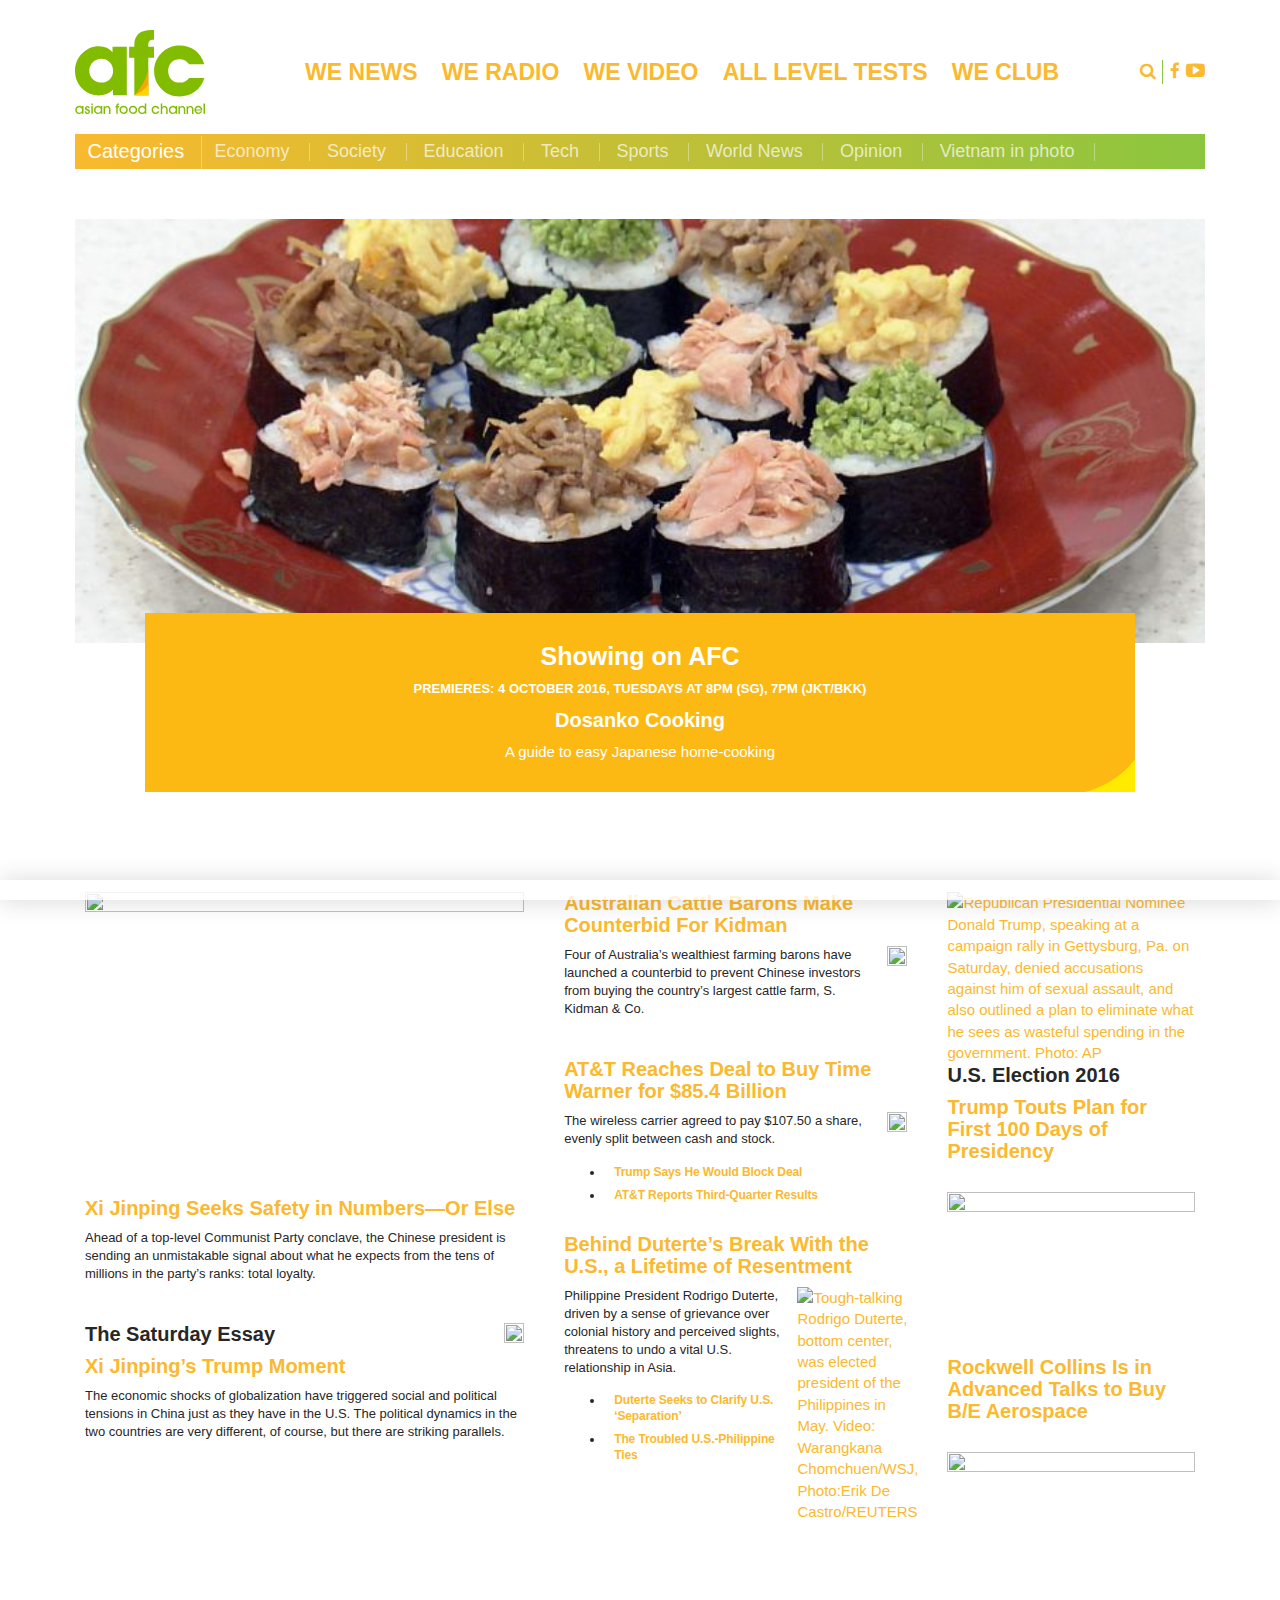
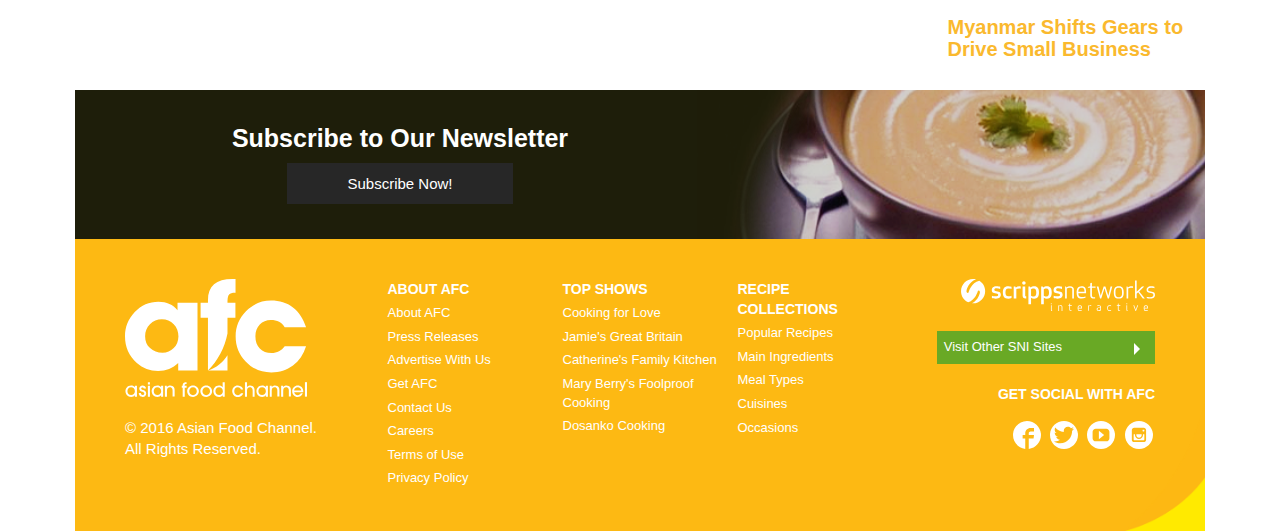
==== commit 283b08c2: "fix news images" ====
--- a/news.html
+++ b/news.html
@@ -19,13 +19,13 @@
 	var CCM_APPLICATION_URL = "http://www.asianfoodchannel.com";
 	var CCM_REL = "";
 	</script>
-	<link rel="shortcut icon" href="http://www.asianfoodchannel.com/application/files/6114/4522/8223/afc-128x1282x.png" type="image/x-icon" />
-	<link rel="icon" href="http://www.asianfoodchannel.com/application/files/6114/4522/8223/afc-128x1282x.png" type="image/x-icon" />
-	<link rel="apple-touch-icon" href="http://www.asianfoodchannel.com/application/files/6114/4522/8223/afc-128x1282x.png" />
-	<meta name="msapplication-TileImage" content="http://www.asianfoodchannel.com/application/files/2714/4522/8261/afc-128x128.png" />
+	<link rel="shortcut icon" href="img/afc-128x1282x.png" type="image/x-icon" />
+	<link rel="icon" href="img/afc-128x1282x.png" type="image/x-icon" />
+	<link rel="apple-touch-icon" href="img/afc-128x1282x.png" />
+	<meta name="msapplication-TileImage" content="img/afc-128x128.png" />
 	<meta property="og:title" content="Welcome to Asian Food Channel" />
 	<meta property="og:site_name" content="Asian Food Channel" />
-	<meta property="og:image" content="http://www.asianfoodchannel.com/application/files/2414/4617/8969/afc-collage.jpg" />
+	<meta property="og:image" content="img/afc-collage.jpg" />
 	<meta property="og:image:width" content="1800" />
 	<meta property="og:image:height" content="1005" />
 	<meta property="og:url" content="http://www.asianfoodchannel.com" />
@@ -36,7 +36,7 @@
 	<meta name="twitter:site" content="@AsianFoodCh" />
 	<meta name="twitter:title" content="Welcome to Asian Food Channel" />
 	<meta name="twitter:description" content="The Asian Food Channel (AFC) is the premier and leading food and lifestyle broadcaster based in the heart of Asia. As the first food TV channel to broadcast pan-regionally in Asia, AFC provides a healthy mix of both Eastern and Western content in a variety of formats all day!" />
-	<meta name="twitter:image" content="http://www.asianfoodchannel.com/application/files/2414/4617/8969/afc-collage.jpg" />
+	<meta name="twitter:image" content="img/afc-collage.jpg" />
 	<link href="css/font-awesome.min.css" rel="stylesheet" type="text/css" media="all">
 	<script type="text/javascript" src="js/jquery.js"></script>
 	<!--[if lt IE 9]><script type="text/javascript" src="/concrete/js/ie/html5-shiv.js"></script><![endif]-->
@@ -70,7 +70,7 @@
 			<nav class="afc-menu">
 				<div class="search-mobile"> <a href="#" data-toggle="modal" data-target="#myModal"><i class="fa fa-search visible-xs-block visible-sm-block"></i></a> </div>
 				<div class="logo float-position">
-					<a href="home.html"><img src="img/afc-logo.svg" class="img-responsive" alt="Asian Food Channel">
+					<a href="index.html"><img src="img/afc-logo.svg" class="img-responsive" alt="Asian Food Channel">
 					</a>
 				</div>
 				<div class="nav-icon"> <span></span> <span></span> <span></span> <span></span> </div>
@@ -94,54 +94,54 @@
 
 		<section class="container site-content">
 			<div class="home__markets-bar">
-	<div class="markets-bar" data-tracker-events="click">
-		<div class="markets-bar-title"> <span>Categories</span> </div>
-		<div class="markets-bar-marquee">
-			<div class="markets-bar-collection">
-				<div class="markets-bar-item">
-					<div class="markets-bar-story">
-						<a class="markets-bar-item__link" href="http://www.bloomberg.com/news/articles/2016-10-24/asia-stocks-drop-after-best-weekly-gain-in-month-before-earnings"> <span class="markets-bar-item__headline">Economy</span> </a>
-					</div>
-				</div>
-				<div class="markets-bar-item">
-					<div class="markets-bar-story">
-						<a class="markets-bar-item__link" href="http://www.bloomberg.com/news/articles/2016-10-24/euro-near-seven-month-low-versus-dollar-on-policy-divergence-bet"> <span class="markets-bar-item__headline">Society</span> </a>
-					</div>
-				</div>
-				<div class="markets-bar-item">
-					<div class="markets-bar-story">
-						<a class="markets-bar-item__link" href="http://www.bloomberg.com/news/articles/2016-10-23/oil-holds-above-50-as-iraq-signals-break-from-opec-output-plan"> <span class="markets-bar-item__headline">Education</span> </a>
-					</div>
-				</div>
-				<div class="markets-bar-item">
-					<div class="markets-bar-story">
-						<a class="markets-bar-item__link" href="http://www.bloomberg.com/news/articles/2016-10-23/saudi-stocks-advance-third-day-to-lead-most-gulf-markets-higher"> <span class="markets-bar-item__headline">Tech</span> </a>
-					</div>
-				</div>
-				<div class="markets-bar-item">
-					<div class="markets-bar-story">
-						<a class="markets-bar-item__link" href="http://www.bloomberg.com/news/articles/2016-10-21/global-yield-curves-flatten-as-bofa-says-wager-on-more-to-come"> <span class="markets-bar-item__headline">Sports</span> </a>
-					</div>
-				</div>
-				<div class="markets-bar-item">
-					<div class="markets-bar-story">
-						<a class="markets-bar-item__link" href="http://www.bloomberg.com/news/articles/2016-10-21/canada-stocks-rise-for-fifth-day-as-energy-rally-persists"> <span class="markets-bar-item__headline">World News</span> </a>
-					</div>
-				</div>
-				<div class="markets-bar-item">
-					<div class="markets-bar-story">
-						<a class="markets-bar-item__link" href="http://www.bloomberg.com/news/articles/2016-10-21/brazil-real-joins-emerging-market-slide-as-traders-look-to-fed"> <span class="markets-bar-item__headline">Opinion</span> </a>
-					</div>
-				</div>
-				<div class="markets-bar-item">
-					<div class="markets-bar-story">
-						<a class="markets-bar-item__link" href="http://www.bloomberg.com/news/articles/2016-10-24/asia-stocks-drop-after-best-weekly-gain-in-month-before-earnings"> <span class="markets-bar-item__headline">Vietnam in photo</span> </a>
+				<div class="markets-bar" data-tracker-events="click">
+					<div class="markets-bar-title"> <span>Categories</span> </div>
+					<div class="markets-bar-marquee">
+						<div class="markets-bar-collection">
+							<div class="markets-bar-item">
+								<div class="markets-bar-story">
+									<a class="markets-bar-item__link" href="http://www.bloomberg.com/news/articles/2016-10-24/asia-stocks-drop-after-best-weekly-gain-in-month-before-earnings"> <span class="markets-bar-item__headline">Economy</span> </a>
+								</div>
+							</div>
+							<div class="markets-bar-item">
+								<div class="markets-bar-story">
+									<a class="markets-bar-item__link" href="http://www.bloomberg.com/news/articles/2016-10-24/euro-near-seven-month-low-versus-dollar-on-policy-divergence-bet"> <span class="markets-bar-item__headline">Society</span> </a>
+								</div>
+							</div>
+							<div class="markets-bar-item">
+								<div class="markets-bar-story">
+									<a class="markets-bar-item__link" href="http://www.bloomberg.com/news/articles/2016-10-23/oil-holds-above-50-as-iraq-signals-break-from-opec-output-plan"> <span class="markets-bar-item__headline">Education</span> </a>
+								</div>
+							</div>
+							<div class="markets-bar-item">
+								<div class="markets-bar-story">
+									<a class="markets-bar-item__link" href="http://www.bloomberg.com/news/articles/2016-10-23/saudi-stocks-advance-third-day-to-lead-most-gulf-markets-higher"> <span class="markets-bar-item__headline">Tech</span> </a>
+								</div>
+							</div>
+							<div class="markets-bar-item">
+								<div class="markets-bar-story">
+									<a class="markets-bar-item__link" href="http://www.bloomberg.com/news/articles/2016-10-21/global-yield-curves-flatten-as-bofa-says-wager-on-more-to-come"> <span class="markets-bar-item__headline">Sports</span> </a>
+								</div>
+							</div>
+							<div class="markets-bar-item">
+								<div class="markets-bar-story">
+									<a class="markets-bar-item__link" href="http://www.bloomberg.com/news/articles/2016-10-21/canada-stocks-rise-for-fifth-day-as-energy-rally-persists"> <span class="markets-bar-item__headline">World News</span> </a>
+								</div>
+							</div>
+							<div class="markets-bar-item">
+								<div class="markets-bar-story">
+									<a class="markets-bar-item__link" href="http://www.bloomberg.com/news/articles/2016-10-21/brazil-real-joins-emerging-market-slide-as-traders-look-to-fed"> <span class="markets-bar-item__headline">Opinion</span> </a>
+								</div>
+							</div>
+							<div class="markets-bar-item">
+								<div class="markets-bar-story">
+									<a class="markets-bar-item__link" href="http://www.bloomberg.com/news/articles/2016-10-24/asia-stocks-drop-after-best-weekly-gain-in-month-before-earnings"> <span class="markets-bar-item__headline">Vietnam in photo</span> </a>
+								</div>
+							</div>
+						</div>
 					</div>
 				</div>
 			</div>
-		</div>
-	</div>
-</div>
 			<section class="hero spacer">
 		        <div class="row">
 		            <div class="col-xs-12">
@@ -149,11 +149,11 @@
 		                    <a href="/shows/dosanko-cooking">
 		                        <picture>
 			                        <!--[if IE 9]><video style='display: none;'><![endif]-->
-			                        <source srcset="http://www.asianfoodchannel.com/application/files/thumbnails/hero_large/4214/7513/0304/tn-shows-dosaniko-cooking.jpg" media="(min-width: 1200px)" class="img-responsive" alt="Dosanko Cooking">
-			                        <source srcset="http://www.asianfoodchannel.com/application/files/thumbnails/hero_medium/4214/7513/0304/tn-shows-dosaniko-cooking.jpg" media="(min-width: 768px)" class="img-responsive" alt="Dosanko Cooking">
-			                        <source srcset="http://www.asianfoodchannel.com/application/files/thumbnails/hero_small/4214/7513/0304/tn-shows-dosaniko-cooking.jpg" class="img-responsive" alt="Dosanko Cooking">
+			                        <source srcset="img/tn-shows-dosaniko-cooking.jpg" media="(min-width: 1200px)" class="img-responsive" alt="Dosanko Cooking">
+			                        <source srcset="img/tn-shows-dosaniko-cooking.jpg" media="(min-width: 768px)" class="img-responsive" alt="Dosanko Cooking">
+			                        <source srcset="img/tn-shows-dosaniko-cooking.jpg" class="img-responsive" alt="Dosanko Cooking">
 			                        <!--[if IE 9]></video><![endif]-->
-		                        	<img src="http://www.asianfoodchannel.com/application/files/thumbnails/hero_small/4214/7513/0304/tn-shows-dosaniko-cooking.jpg" alt="Dosanko Cooking" class="img-responsive">
+		                        	<img src="img/tn-shows-dosaniko-cooking.jpg" alt="Dosanko Cooking" class="img-responsive">
 		                        </picture>
 		                    </a>
 		                </div>
@@ -516,12 +516,12 @@
 			</div>
 		</div>
 	</div>
-	<script src="https://ajax.googleapis.com/ajax/libs/jquery/1.11.3/jquery.min.js"></script>
-	<script type="text/javascript" src="js/jquery-ui.js"></script>
+	<script src="js/jquery.min.js"></script>
+	<script src="js/jquery-ui.js"></script>
 	<script src="js/jquery.touchSwipe.min.js"></script>
 	<script src="js/jquery.mCustomScrollbar.concat.min.js"></script>
 	<script src="js/bootstrap.min.js"></script>
-	<script src="http://admin.brightcove.com/js/BrightcoveExperiences.js"></script>
+	<script src="js/BrightcoveExperiences.js"></script>
 	<script src="js/jquery.countdown360.js"></script>
 	<script src="js/bootstrap-toolkit.js"></script>
 	<script src="js/main.js"></script>
